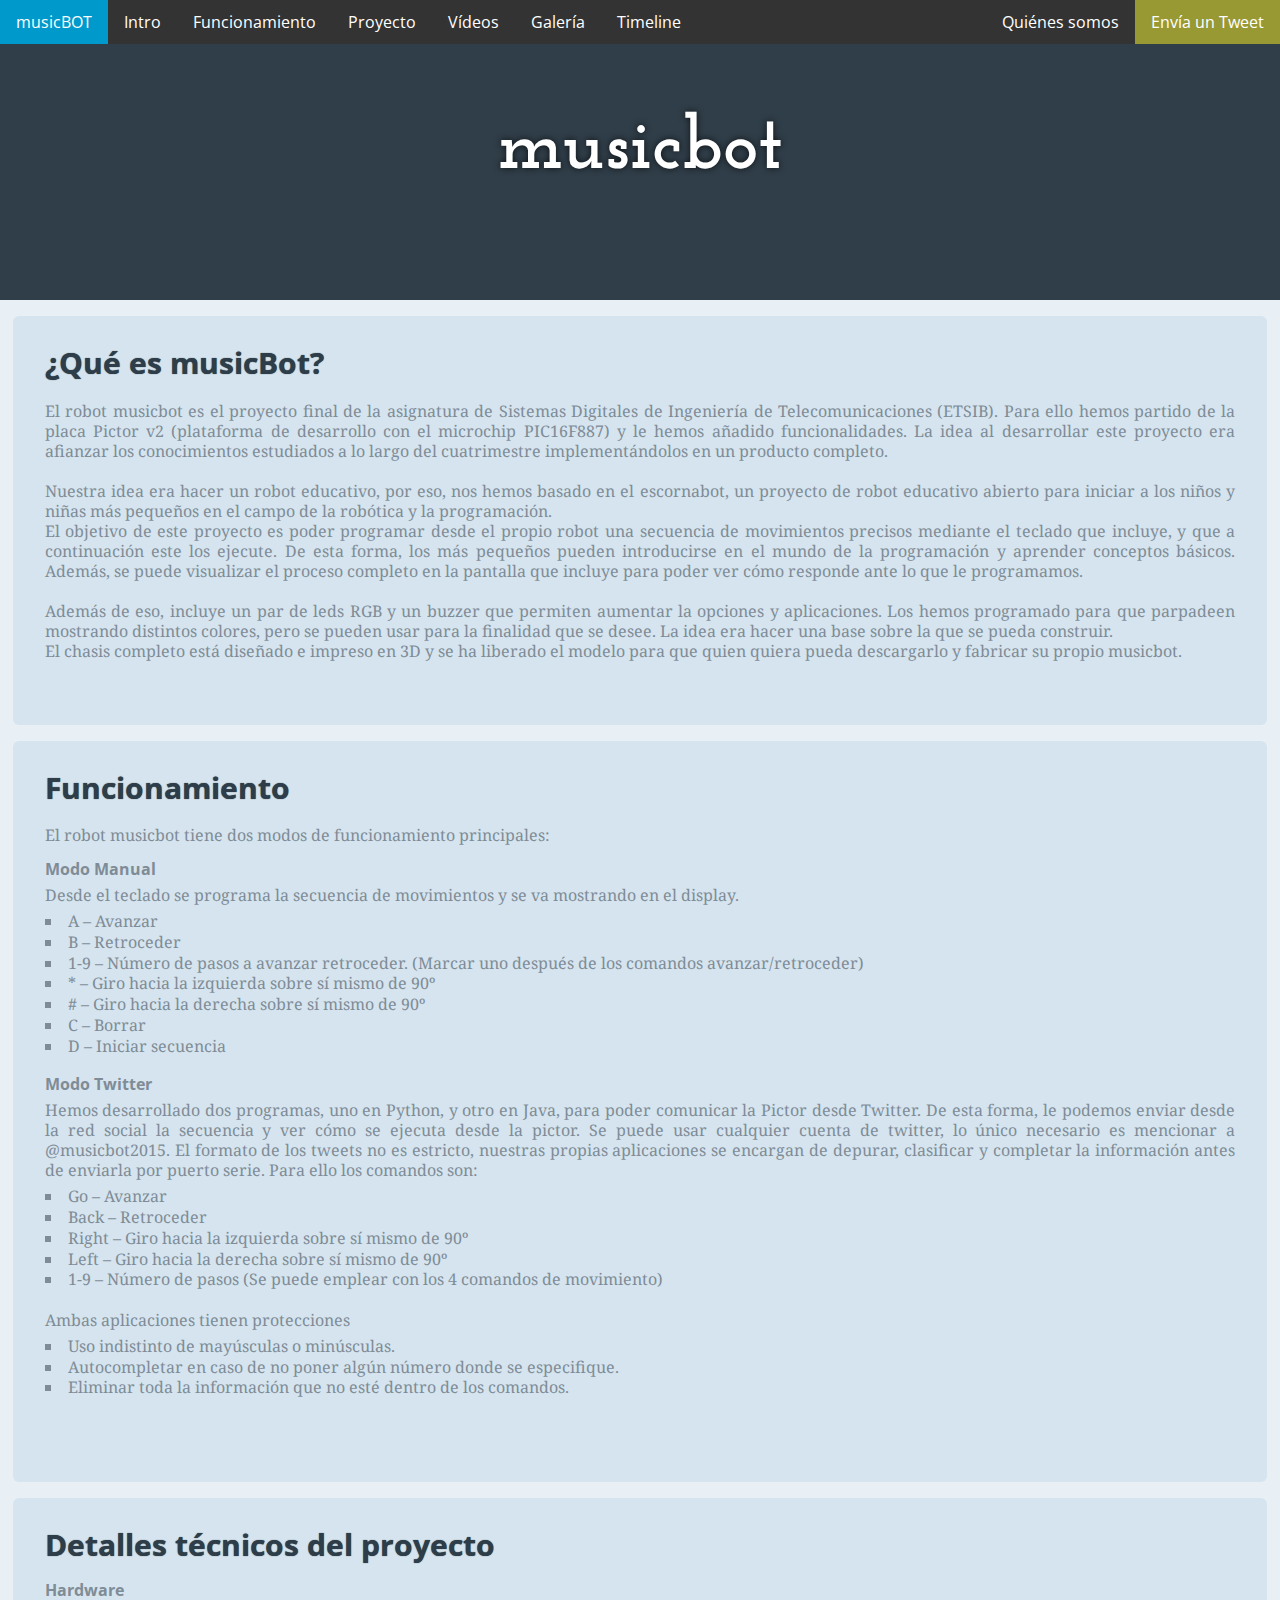
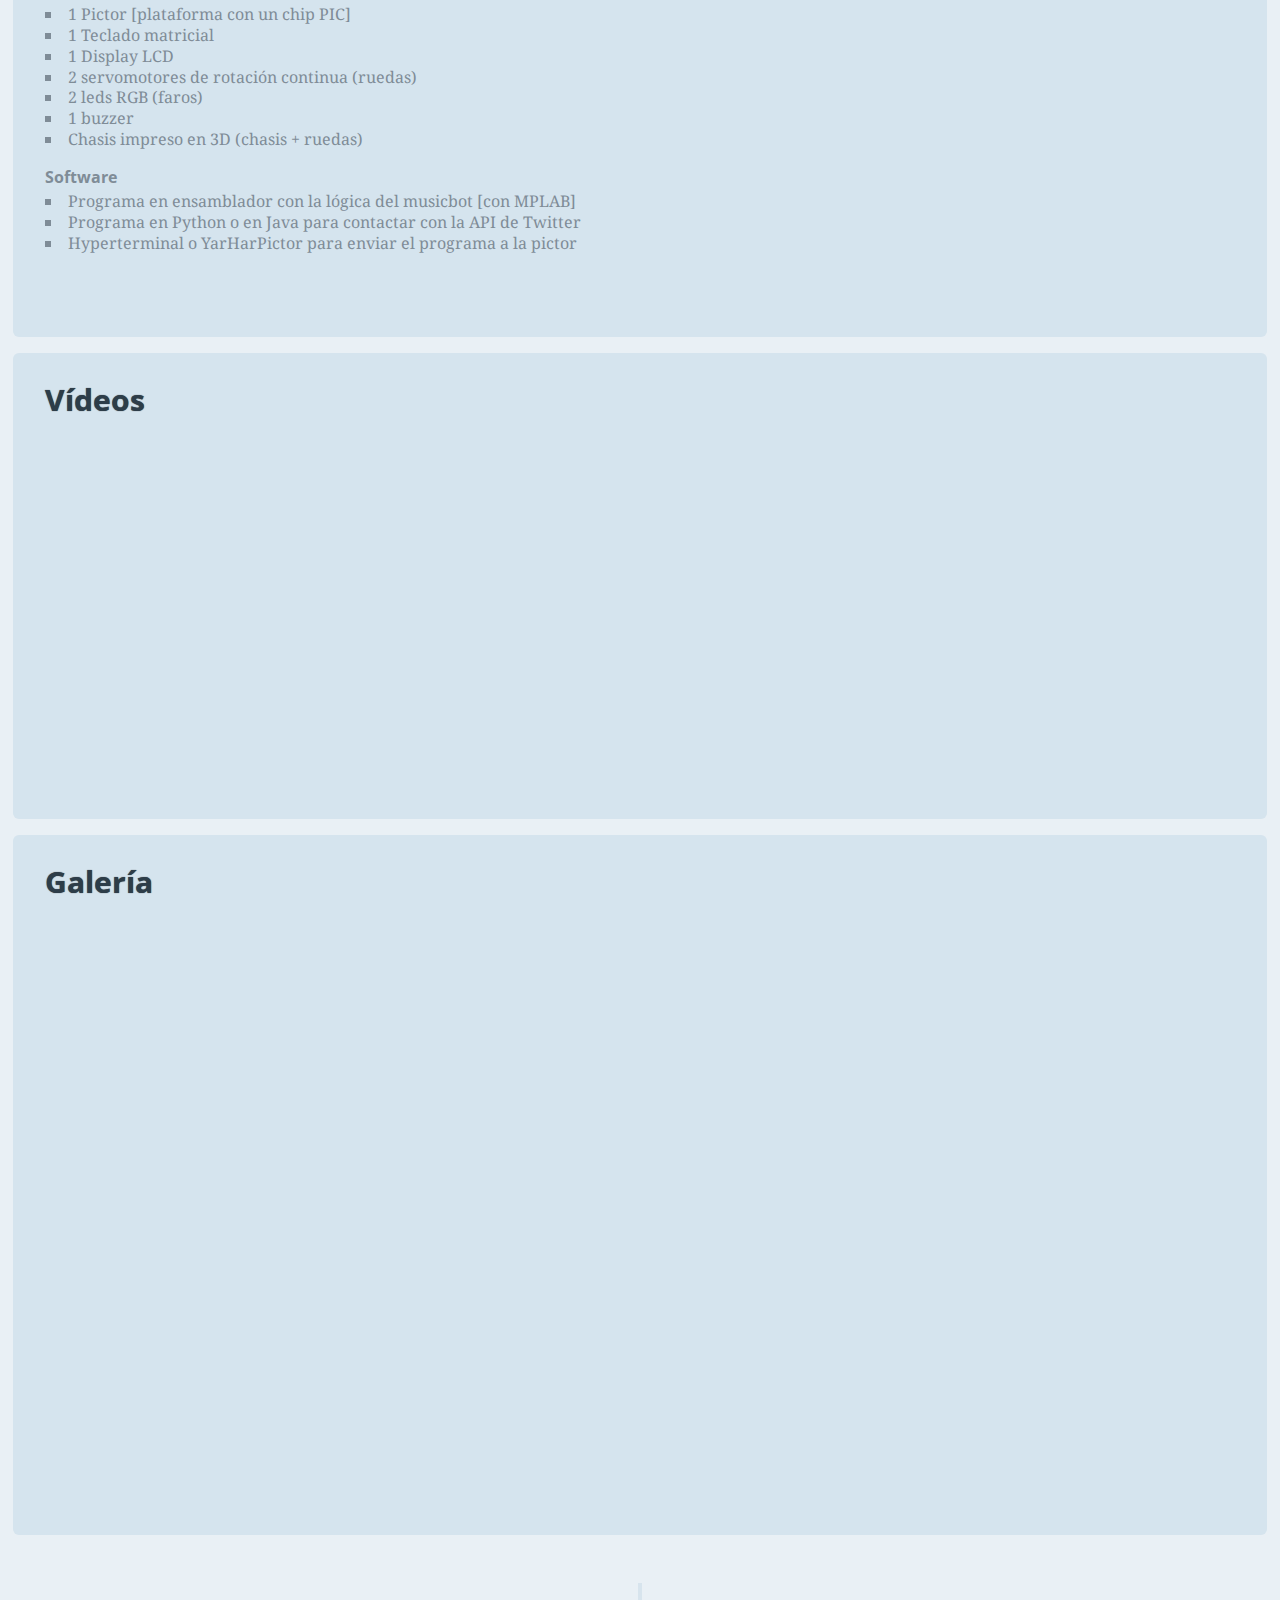
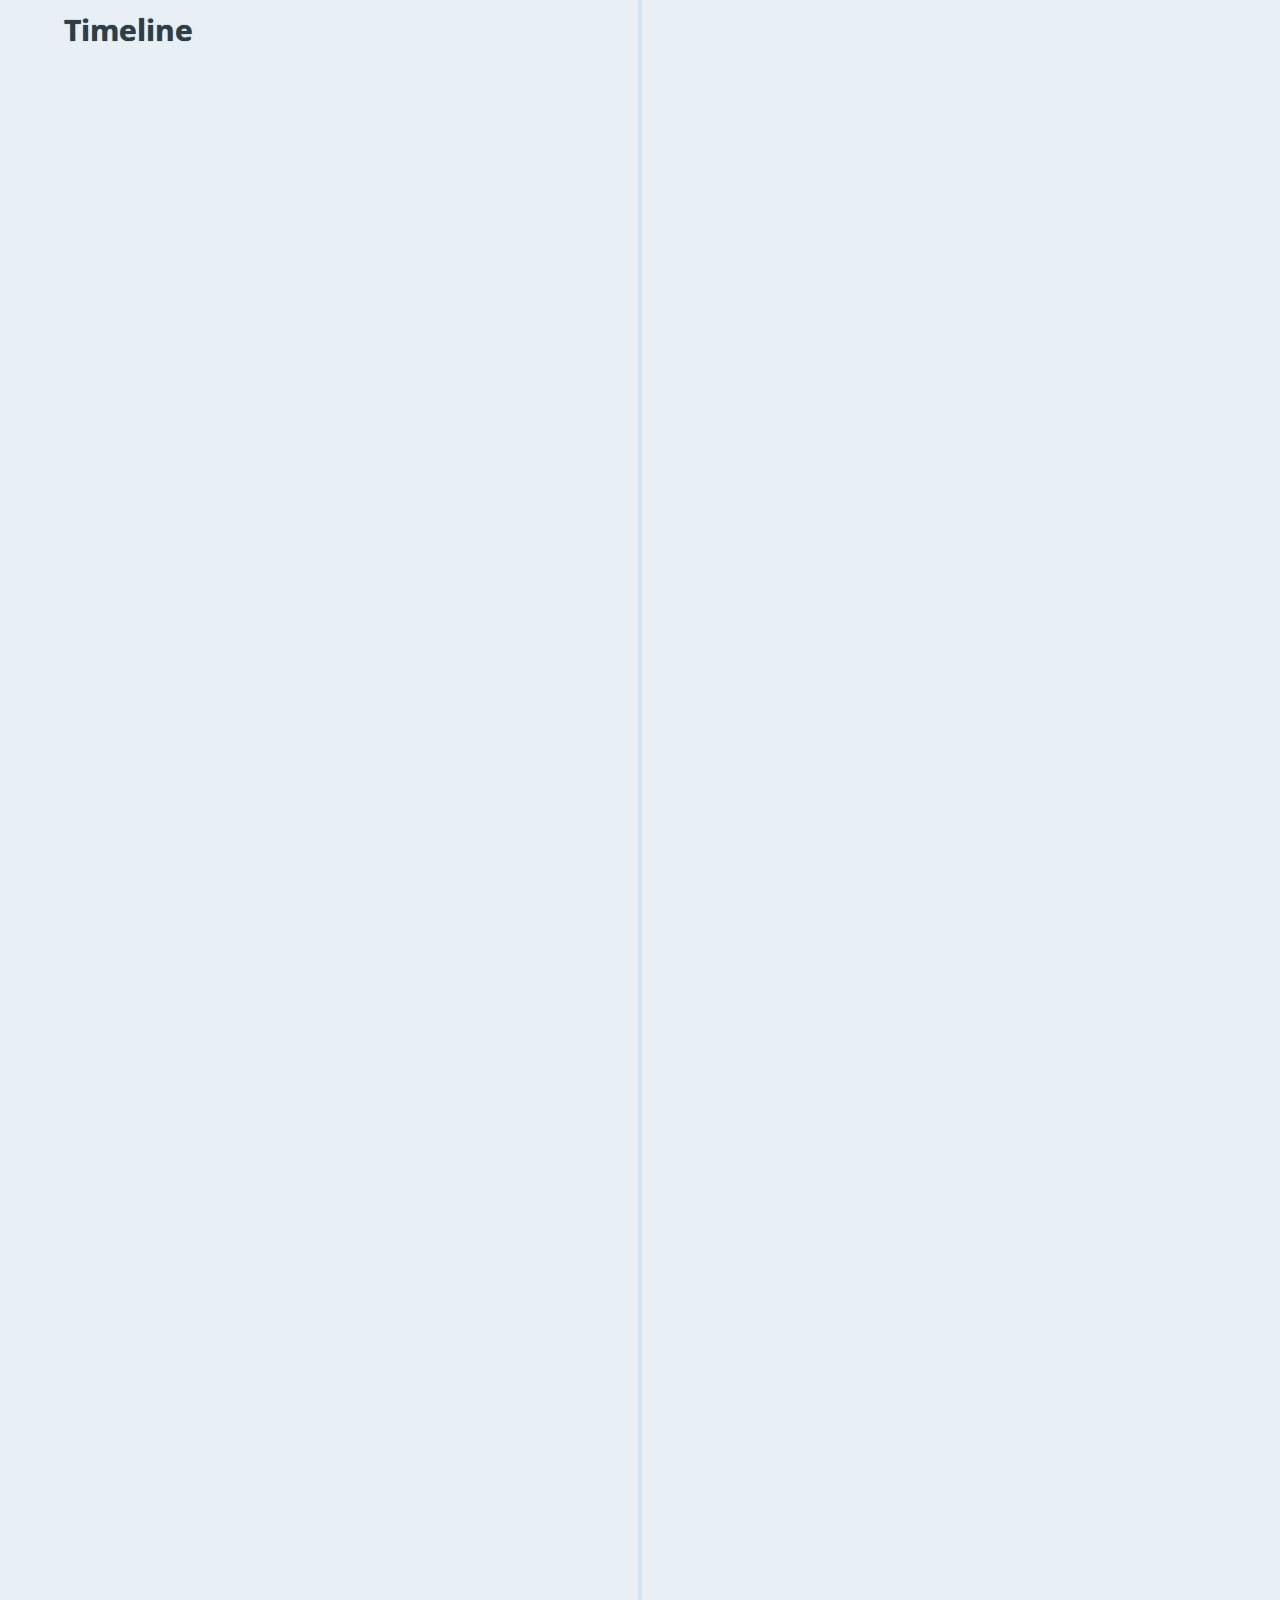
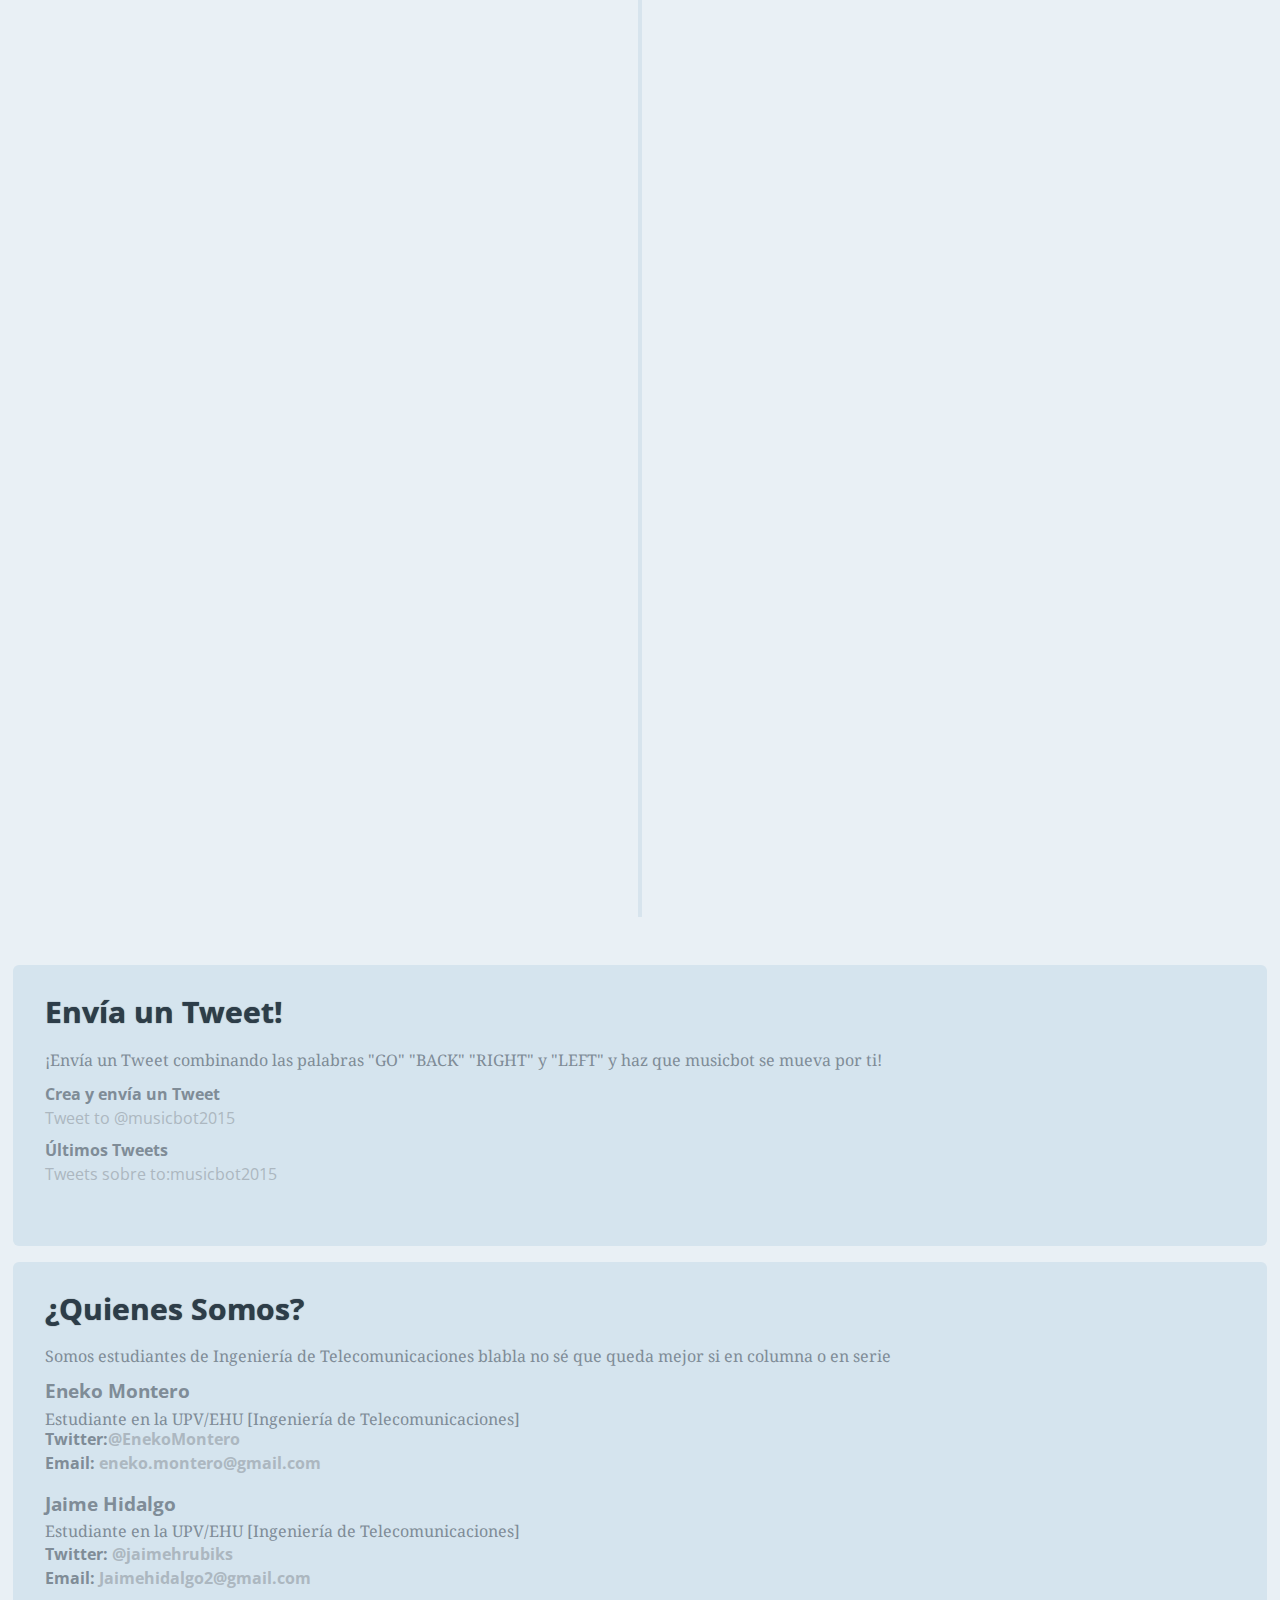
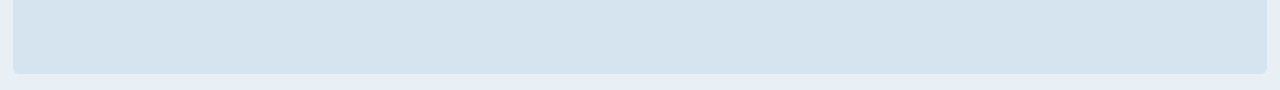
==== index.html @ 46a0499d "casi fin" ====
<!doctype html>
<html lang="en" class="no-js">
<head>
	<meta charset="UTF-8">
	<meta name="viewport" content="width=device-width, initial-scale=1">

	<link href='http://fonts.googleapis.com/css?family=Droid+Serif|Open+Sans:400,700' rel='stylesheet' type='text/css'>

	<link rel="stylesheet" href="css/reset.css"> <!-- CSS reset -->
	<link rel="stylesheet" href="css/style.css"> <!-- Resource style -->
    <link href='https://fonts.googleapis.com/css?family=Josefin+Slab' rel='stylesheet' type='text/css'>
	<script src="js/modernizr.js"></script> <!-- Modernizr -->
  	<script src="http://s.imgur.com/min/embed.js" charset="utf-8"></script>

	<script src="http://ajax.googleapis.com/ajax/libs/jquery/1.4/jquery.min.js" type="text/javascript"></script> 
<script type="text/javascript">

$(document).ready(function() {
	$('a[href*=#]').bind('click', function(e) {
		var target = $(this).attr("href");	
		var position = $('a[name*='+target.replace('#','')+']').offset().top;
		if(position!=0){
			//prevent the "normal" behaviour which would be a "hard" jump
			e.preventDefault();
			// perform animated scrolling by getting top-position of target-element and set it as scroll target
			$('html, body').animate({ scrollTop: position -60 }, 500, function() {
				location.hash = (target);  //attach the hash (#jumptarget) to the pageurl
			});
			return false;
		}
	});
});

</script>

	<title >musicbot</title>
</head>

<body>
	
    
    <a name="Inicio"></a> 

    
	<header>
		<h1 class="titulo1">musicbot</h1>
        


	</header>
    
<div class="topbarx" >
<ul  style="z-index: 10;">
  <li><a class="active" href="#Inicio">musicBOT</a></li>
  <li><a href="#Intro">Intro</a></li>
  <li><a class="offsetx" href="#Funcionamiento">Funcionamiento</a></li>
  <li><a href="#Proyecto">Proyecto</a></li>
  <li><a href="#Videos">Vídeos</a></li>
  <li><a href="#Galeria">Galería</a></li>
  <li><a href="#Timeline">Timeline</a></li>
  

  <li style="float:right;" ><a id="active2" href="#Tweet">Envía un Tweet</a></li>
  <li style="float:right;" ><a href="#Quienes">Quiénes somos</a></li>
  
  
</ul>


</div>
    <a name="Intro"></a> 
    <section id="introduccion" class="cd-container-2">
    <div class="contenedor">
    <h2 class="titulos">¿Qué es musicBot?</h2>
    
    <p>
    El robot musicbot es el proyecto final de la asignatura de Sistemas Digitales de Ingeniería de Telecomunicaciones (ETSIB).
    Para ello hemos partido de la placa Pictor v2 (plataforma de desarrollo con el microchip PIC16F887) y le hemos añadido funcionalidades. La idea al desarrollar este proyecto era afianzar los conocimientos estudiados a lo largo del cuatrimestre implementándolos en un producto completo. 
    	<br><br>
    Nuestra idea era hacer un robot educativo, por eso, nos hemos basado en el escornabot, un proyecto de robot educativo abierto para iniciar a los niños y niñas más pequeños en el campo de la robótica y la programación.  

    </p>
    <p>
    El objetivo de este proyecto es poder programar desde el propio robot una secuencia de movimientos precisos mediante el teclado que incluye, y que a continuación este los ejecute. De esta forma, los más pequeños pueden introducirse en el mundo de la programación y aprender conceptos básicos. Además, se puede visualizar el proceso completo en la pantalla que incluye para poder ver cómo responde ante lo que le programamos.
    </p>
    <p><br>
    Además de eso, incluye un par de leds RGB y un buzzer que permiten aumentar la opciones y aplicaciones. Los hemos programado para que parpadeen mostrando distintos colores, pero se pueden usar para la finalidad que se desee. La idea era hacer una base sobre la que se pueda construir.
    </p>
    <p>
    El chasis completo está diseñado e impreso en 3D y se ha liberado el modelo para que quien quiera pueda descargarlo y fabricar su propio musicbot.
    </p>
    </div>
    </section>
    
    
    
        <a class="offsetx" name="Funcionamiento"></a> 

    
    <section id="introduccion" class="cd-container-2">
    <div class="contenedor">
    <h2 class="titulos">Funcionamiento</h2>
    
    <p>
    El robot musicbot tiene dos modos de funcionamiento principales:  
    </p><br>
    
    <h2>
	 Modo Manual
     </h2>

<p>
Desde el teclado se programa la secuencia de movimientos y se va mostrando en el display.
</p>
<ul>
	<li>A – Avanzar </li>
	<li>B – Retroceder </li>
	<li>1-9 – Número de pasos a avanzar retroceder. (Marcar uno después de los comandos avanzar/retroceder) </li>
	<li>* – Giro hacia la izquierda sobre sí mismo de 90º </li>
	<li># – Giro hacia la derecha sobre sí mismo de 90º </li>
	<li>C – Borrar </li>
	<li>D – Iniciar secuencia</li>
</ul> 


<h2>Modo Twitter</h2>
<p>
Hemos desarrollado dos programas, uno en Python, y otro en Java, para poder comunicar la Pictor desde Twitter. De esta forma, le podemos enviar desde la red social la secuencia y ver cómo se ejecuta desde la pictor. Se puede usar cualquier cuenta de twitter, lo único necesario es mencionar a @musicbot2015. El formato de los tweets no es estricto, nuestras propias aplicaciones se encargan de depurar, clasificar y completar la información antes de enviarla por puerto serie. Para ello los comandos son: 
</p>
<ul>
	<li>Go – Avanzar </li>
	<li>Back – Retroceder </li>
	<li>Right – Giro hacia la izquierda sobre sí mismo de 90º </li>
	<li>Left – Giro hacia la derecha sobre sí mismo de 90º </li>
	<li>1-9 – Número de pasos (Se puede emplear con los 4 comandos de movimiento)</li>
</ul>
<p>
Ambas aplicaciones tienen protecciones 
</p>
<ul>
	<li>Uso indistinto de mayúsculas o minúsculas. </li>
	<li>Autocompletar en caso de no poner algún número donde se especifique. </li>
	<li>Eliminar toda la información que no esté dentro de los comandos.</li>
</ul>

    
    </div>
    </section>
    


    <a class="offsetx" name="Proyecto"></a> 


    <section id="introduccion" class="cd-container-2">
    <div class="contenedor">
    <h2 class="titulos">Detalles técnicos del proyecto</h2>
    
    <h2>Hardware </h2>
<ul>
	<li>1 Pictor [plataforma con un chip PIC]</li>
	<li>1 Teclado matricial</li>
	<li>1 Display LCD </li>
	<li>2 servomotores de rotación continua (ruedas) </li>
	<li>2 leds RGB (faros) </li>
	<li>1 buzzer </li>
	<li>Chasis impreso en 3D (chasis + ruedas)</li>
</ul>
<h2>Software</h2>
<ul>
<li>Programa en ensamblador con la lógica del musicbot [con MPLAB]</li>
<li>Programa en Python o en Java para contactar con la API de Twitter</li>
<li>Hyperterminal o YarHarPictor para enviar el programa a la pictor</li>
</ul>
    
    </div>
    </section>
    
    
    <a class="offsetx" name="Videos"></a> 



    <section id="introduccion" class="cd-container-2">
    <div class="contenedor">
    <h2 class="titulos">Vídeos</h2>
    
    <p class="vids">
    <center>
	<iframe width="560" height="315" style="margin-right:25px; margin-right:25px" src="https://www.youtube.com/embed/qFeUJQfq3xs" frameborder="0" allowfullscreen></iframe>
    <iframe width="560" height="315" style="margin-right:25px; margin-right:25px" src="https://www.youtube.com/embed/0mZOD8lCvXs" frameborder="0" allowfullscreen></iframe>
    </center>
    </p>
    
    </div>
    </section>



    <a class="offsetx" name="Galeria"></a> 


    <section id="introduccion" class="cd-container-2">
    <div class="contenedor">
    <h2 class="titulos">Galería</h2>

    <iframe class="imgur-album" width="100%" height="550" frameborder="0" src="http://imgur.com/a/Jyg55/embed"></iframe>
<!--
	<blockquote class="imgur-embed-pub" lang="en" data-id="a/YOSOV"><a href="//imgur.com/a/YOSOV">newSR</a></blockquote>
    -->
    <!-- <blockquote class="imgur-embed-pub" lang="en" data-id="a/Jyg55"><a href="http://imgur.com/a/Jyg55">View post on imgur.com</a></blockquote><script async src="http://s.imgur.com/min/embed.js" charset="utf-8"></script>-->
    </div>
    </section>


    <a class="offsetx" name="Timeline"></a> 

    
	<section id="cd-timeline" class="cd-container">
    
        <!-- Titulo de sección -->
    <h1 class="titulos">Timeline</h1>
    
		<div class="cd-timeline-block">
			<div class="cd-timeline-img cd-picture">
				<img src="img/cd-icon-picture.svg" alt="Picture">
			</div> <!-- cd-timeline-img -->

			<div class="cd-timeline-content">
				<h2>Inicio del Proyecto</h2>
				<p>Idea inicial de hacer un robot educativo. Pensamos un nombre que realmente no lo identifica.</p>
                <!--<a target="new" href="https://pbs.twimg.com/media/CVJsRbRW4AAg_bJ.png:large"><img src="https://pbs.twimg.com/media/CVJsRbRW4AAg_bJ.png:large" /></a>
				<a href="#0" class="cd-read-more">Read more</a>-->
				<span class="cd-date">Jan 14</span>
			</div> <!-- cd-timeline-content -->
		</div> <!-- cd-timeline-block -->

		<div class="cd-timeline-block">
			<div class="cd-timeline-img cd-movie">
				<img src="img/cd-icon-movie.svg" alt="Movie">
			</div> <!-- cd-timeline-img -->

			<div class="cd-timeline-content">
				<h2>El primer prototipo</h2>
				<p>Primer prototipo del chásis con mucha cinta de carrocero </p>
                <img src="http://i.imgur.com/15jvqWQ.jpg" />
				<a href="#0" class="cd-read-more">Read more</a>
				<span class="cd-date">Jan 18</span>
			</div> <!-- cd-timeline-content -->
		</div> <!-- cd-timeline-block -->

		<div class="cd-timeline-block">
			<div class="cd-timeline-img cd-picture">
				<img src="img/cd-icon-picture.svg" alt="Picture">
			</div> <!-- cd-timeline-img -->

			<div class="cd-timeline-content">
				<h2>El segundo prototipo</h2>
				<p>Segundo prototipo usando un router como chasis</p>
                <img src="http://i.imgur.com/Abzqm1b.jpg" />
                
				<span class="cd-date">Jan 24</span>
			</div> <!-- cd-timeline-content -->
		</div> <!-- cd-timeline-block -->

		<div class="cd-timeline-block">
			<div class="cd-timeline-img cd-location">
				<img src="img/cd-icon-location.svg" alt="Location">
			</div> <!-- cd-timeline-img -->

			<div class="cd-timeline-content">
				<h2>Impresión en 3D</h2>
				<p>Diseñamos un chasis en 3D y lo imprimimos en 3D
</p>
<img src="https://i.imgur.com/nNMCq4h.jpg" />
				<a href="http://www.thingiverse.com/thing:1188478" class="cd-read-more">Ver el diseño en Thingiverse</a>
				<span class="cd-date">Feb 14</span>
			</div> <!-- cd-timeline-content -->
		</div> <!-- cd-timeline-block -->

		<div class="cd-timeline-block">
			<div class="cd-timeline-img cd-location">
				<img src="img/cd-icon-location.svg" alt="Location">
			</div> <!-- cd-timeline-img -->

			<div class="cd-timeline-content">
				<h2>Momento de hacerlo público</h2>
				<p>Lo damos a conocer en twitter</p>
                <blockquote class="twitter-tweet" lang="es"><p lang="es" dir="ltr">Preparando con <a href="https://twitter.com/jaimehrubiks">@jaimehrubiks</a> <a href="https://twitter.com/hashtag/musicbot?src=hash">#musicbot</a>,un primo feo de <a href="https://twitter.com/escornabot">@escornabot</a> <a href="https://t.co/n6TL3eFAgB">pic.twitter.com/n6TL3eFAgB</a></p>&mdash; Eneko Montero (@EnekoMontero) <a href="https://twitter.com/EnekoMontero/status/668868855960334336">noviembre 23, 2015</a></blockquote>
<script async src="//platform.twitter.com/widgets.js" charset="utf-8"></script>
				<span class="cd-date">Feb 18</span>
			</div> <!-- cd-timeline-content -->
		</div> <!-- cd-timeline-block -->

		<div class="cd-timeline-block">
			<div class="cd-timeline-img cd-movie">
				<img src="img/cd-icon-movie.svg" alt="Movie">
			</div> <!-- cd-timeline-img -->

			<div class="cd-timeline-content">
				<h2>Hay interés por el proyecto</h2>
				<p>A escornabot (robot en el que nos hemos basado) le gusta y nos pide más información </p>
                <blockquote class="twitter-tweet" lang="es"><p lang="es" dir="ltr"><a href="https://twitter.com/EnekoMontero">@EnekoMontero</a> <a href="https://twitter.com/jaimehrubiks">@jaimehrubiks</a> Ei! mola! no nos lo vas a presentar por la lista de correo? Queremos saber más de el! :D&#10;<a href="https://t.co/DwSuQMugb0">https://t.co/DwSuQMugb0</a></p>&mdash; escornabot (@escornabot) <a href="https://twitter.com/escornabot/status/671449963235319808">noviembre 30, 2015</a></blockquote>
<script async src="//platform.twitter.com/widgets.js" charset="utf-8"></script>
				<span class="cd-date">Feb 26</span>
			</div> <!-- cd-timeline-content -->
		</div> <!-- cd-timeline-block -->
        
        
        
        
        
        <div class="cd-timeline-block">
			<div class="cd-timeline-img cd-picture">
				<img src="img/cd-icon-picture.svg" alt="Picture">
			</div> <!-- cd-timeline-img -->

			<div class="cd-timeline-content">
				<h2>Y una de luces!</h2>
				<p>Decidimos poner unos leds RGB como faros para dar juego y un buzzer</p>
                <img src="http://i.imgur.com/L41tt3A.jpg" />
				<span class="cd-date">Jan 14</span>
			</div> <!-- cd-timeline-content -->
		</div> <!-- cd-timeline-block -->
        
        
        
        
                <div class="cd-timeline-block">
			<div class="cd-timeline-img cd-picture">
				<img src="img/cd-icon-picture.svg" alt="Picture">
			</div> <!-- cd-timeline-img -->

			<div class="cd-timeline-content">
				<h2>El control por teclado no era suficiente</h2>
				<p>Una vez hecho el modo manual decidimos intentar manejar el robot vía twitter</p>
				<span class="cd-date">Jan 14</span>
			</div> <!-- cd-timeline-content -->
		</div> <!-- cd-timeline-block -->
        
        
        
        
                        <div class="cd-timeline-block">
			<div class="cd-timeline-img cd-picture">
				<img src="img/cd-icon-picture.svg" alt="Picture">
			</div> <!-- cd-timeline-img -->

			<div class="cd-timeline-content">
				<h2>Y un día llegó el primer Tweet</h2>
				<p>Primer tweet oficial probando la funcionalidad</p>
                <blockquote class="twitter-tweet" lang="es"><p lang="es" dir="ltr">hola <a href="https://twitter.com/musicbot2015">@musicbot2015</a> 1a prueba oficial. Go 3 right impostor back 2 right right left y ya está! cc <a href="https://twitter.com/jaimehrubiks">@jaimehrubiks</a></p>&mdash; Eneko Montero (@EnekoMontero) <a href="https://twitter.com/EnekoMontero/status/672064215096651776">diciembre 2, 2015</a></blockquote>
<script async src="//platform.twitter.com/widgets.js" charset="utf-8"></script>
				<span class="cd-date">Jan 14</span>
			</div> <!-- cd-timeline-content -->
		</div> <!-- cd-timeline-block -->
        
        
        
        
        
        
        
        
                                <div class="cd-timeline-block">
			<div class="cd-timeline-img cd-picture">
				<img src="img/cd-icon-picture.svg" alt="Picture">
			</div> <!-- cd-timeline-img -->

			<div class="cd-timeline-content">
				<h2>Fin. ¿Y ahora qué?</h2>
				<p>Lo presentamos en el grupo escornabot de forma más "oficial" </p>
                
				<span class="cd-date">Jan 14</span>
			</div> <!-- cd-timeline-content -->
		</div> <!-- cd-timeline-block -->
        
        
        
        
        
	</section> <!-- cd-timeline -->
    
    
        <a class="offsetx" name="Tweet"></a> 


    <section id="introduccion" class="cd-container-2">
    <div class="contenedor">
    <h2 class="titulos">Envía un Tweet!</h2>
        <p>
    ¡Envía un Tweet combinando las palabras "GO" "BACK" "RIGHT" y "LEFT" y haz que musicbot se mueva por ti!
        </p><br>
    <h2> Crea y envía un Tweet </h2>
    <a href="https://twitter.com/intent/tweet?screen_name=musicbot2015&text=Hola%20musicbot!%20go%202%20right%20left%20go%203%20back%201%20right%20go" class="twitter-mention-button" data-size="large" data-dnt="true">Tweet to @musicbot2015</a>
<script>!function(d,s,id){var js,fjs=d.getElementsByTagName(s)[0],p=/^http:/.test(d.location)?'http':'https';if(!d.getElementById(id)){js=d.createElement(s);js.id=id;js.src=p+'://platform.twitter.com/widgets.js';fjs.parentNode.insertBefore(js,fjs);}}(document, 'script', 'twitter-wjs');</script>
<br><br>
<h2> Últimos Tweets </h2>


   <a class="twitter-timeline" height="600" href="https://twitter.com/search?q=musicbot2015" data-widget-id="674622114155134976">Tweets sobre to:musicbot2015</a>
<script>!function(d,s,id){var js,fjs=d.getElementsByTagName(s)[0],p=/^http:/.test(d.location)?'http':'https';if(!d.getElementById(id)){js=d.createElement(s);js.id=id;js.src=p+"://platform.twitter.com/widgets.js";fjs.parentNode.insertBefore(js,fjs);}}(document,"script","twitter-wjs");</script>
   
    </div>
    </section>
    
    
    
    
            <a class="offsetx" name="Quienes"></a> 


    <section id="introduccion" class="cd-container-2">
    <div class="contenedor">
    <h2 class="titulos">¿Quienes Somos?</h2>
        <p>
    Somos estudiantes de Ingeniería de Telecomunicaciones blabla no sé que queda mejor si en columna o en serie
        </p><br>
    
    <p>
    <h2 style="font-size:19px">Eneko Montero</h2>
    Estudiante en la UPV/EHU [Ingeniería de Telecomunicaciones]
    <h2 style=" font-size:16px; padding-top:0.3em; ">Twitter:<a href="http://twitter.com/jaimehrubiks">@EnekoMontero</a></h2>       
    <h2 style=" font-size:16px; ">Email: <a href="http://twitter.com/jaimehrubiks">eneko.montero@gmail.com </a></h2>
    
    <h2 style=" padding-top:0.8em;font-size:19px">Jaime Hidalgo</h2>
    Estudiante en la UPV/EHU [Ingeniería de Telecomunicaciones]
    <h2 style=" font-size:16px; padding-top:0.45em; ">Twitter: <a href="http://twitter.com/jaimehrubiks">@jaimehrubiks</a></h2>  
    <h2 style=" font-size:16px; ">Email: <a href="http://twitter.com/jaimehrubiks">Jaimehidalgo2@gmail.com</a></h2>       
     
                
    </p>        
            
            
    <div style=" padding-top:1em; width:auto;">
    <center>
    <div style="float:left;width:50%;text-align:left">
    <p>
     
     </p>
    </div>

	<div style="float:right;width:50%;text-align:left">
    <p>
     
     </p>
    </div>

    </center>
    </div>
    
    
   
    </div>
    </section>
    
    
    
    
    
<script src="http://ajax.googleapis.com/ajax/libs/jquery/1.11.0/jquery.min.js"></script>
<script src="js/main.js"></script> <!-- Resource jQuery -->
</body>
</html>
---- css/style.css ----
.contenedor ul {
	margin-top:0.5em;
list-style-type: square;
list-style-image: url("");
list-style-position: inside;
margin-bottom:1.4em;
}

.contenedor li {padding: 0px;
margin: 0px;
margin-bottom:0.3em;}

/*:target:before {
  content:"";
  display:block;
  height:40px; /* fixed header height*/
  margin:-40px 0 0; /* negative fixed header height */
}
*/
.topbarx{
}

.topbarx ul {
    list-style-type: none;
    margin: 0;
    padding: 0;
    overflow: hidden;
    background-color: #333;
    position: fixed;
    top: 0;
    width: 100%;
	

	
	
}

.topbarx li {
    float: left;
}

.topbarx a  {
    display: block;
    color: white;
    text-align: center;
    padding: 14px 16px;
    text-decoration: none;
}

.topbarx li a:hover:not(.active) {
    background-color: #111;
}

.active {
    background-color:#09C;
	
}

#active2 {
    background-color:#993
	
}

.titulo1{
	text-shadow: 0px 0px 7px rgba(0, 0, 0, 0.75);
	color: #FFFFFF;
	font-size:75px;
	font-family: 'Josefin Slab', serif;
}

.vids{
	  position: relative;
	  margin-left:0px;
	  
	  }

.vid1{
	position: relative;
	 margin-left: 2em;
}

.vid2{
	position: relative;
	padding-right: 2em;
}
.contenedor{
  position: relative;
  padding: 1em 0;
  margin-top: 0em;
  margin-bottom: 2em;
  margin-left: 2em;
  margin-right: 2em;
  
    

}

#introduccion {
  position: relative;
  padding: 1em 0;
  margin-top: 1em;
  margin-bottom: 1em;
  background-color:#d5e4ee;
  
     -moz-border-radius: 6px; 
 border-radius: 6px; 
}

.titulos {
	text-shadow: 0px 0px 1px rgba(0, 0, 0, 0.75);
	color: #2d3d49;
	font-size: 30px;
	margin-bottom: 0.75em;
}


.cd-container-2 {
  /* this class is used to give a max-width to the element it is applied to, and center it horizontally when it reaches that max-width */
  width: 98%;
  /*max-width: 1170px;*/
  margin: 0 auto;
}
.cd-container-2::after {
  /* clearfix */
  content: '';
  display: table;
  clear: both;
}


#bloque {
  position: relative;
  padding: 1em 0;
  margin-top: 1em;
  margin-bottom: 2em;
  background-color:#d5e4ee;

}

.cd-container-3 {
  /* this class is used to give a max-width to the element it is applied to, and center it horizontally when it reaches that max-width */
  width: 98%;
  /*max-width: 1170px;*/
  margin: 0 auto;
}
.cd-container-3::after {
  /* clearfix */
  content: '';
  display: table;
  clear: both;
}

/* -------------------------------- 

Primary style

-------------------------------- */
p{
	line-height:20px;
	text-align:justify;	
}

pre{
}

html * {
  -webkit-font-smoothing: antialiased;
  -moz-osx-font-smoothing: grayscale;
}

*, *:after, *:before {
  -webkit-box-sizing: border-box;
  -moz-box-sizing: border-box;
  box-sizing: border-box;
}

body {
  font-size: 100%;
  font-family: "Droid Serif", serif;
  color: #7f8c97;
  background-color: #e9f0f5;
}

a {
  color: #acb7c0;
  text-decoration: none;
  font-family: "Open Sans", sans-serif;
}

img {
  max-width: 100%;
}

h1, h2 {
  font-family: "Open Sans", sans-serif;
  font-weight: bold;
}

h2 {
  font-family: "Open Sans", sans-serif;
  font-weight: bold;
  margin-bottom: 0.5em;
}


/* -------------------------------- 

Modules - reusable parts of our design

-------------------------------- */
.cd-container {
  /* this class is used to give a max-width to the element it is applied to, and center it horizontally when it reaches that max-width */
  width: 90%;
  max-width: 1170px;
  margin: 0 auto;
}
.cd-container::after {
  /* clearfix */
  content: '';
  display: table;
  clear: both;
}

/* -------------------------------- 

Main components 

-------------------------------- */
header {
  height: 200px;
  line-height: 200px;
  text-align: center;
  background: #303e49;
}
header h1 {
  color: white;
  font-size: 18px;
  font-size: 1.125rem;
}
@media only screen and (min-width: 1170px) {
  header {
    height: 300px;
    line-height: 300px;
  }
  header h1 {
    font-size: 24px;
    font-size: 1.5rem;
  }
}

#cd-timeline {
  position: relative;
  padding: 2em 0;
  margin-top: 2em;
  margin-bottom: 2em;
}
#cd-timeline::before {
  /* this is the vertical line */
  content: '';
  position: absolute;
  top: 0;
  left: 18px;
  height: 100%;
  width: 4px;
  background: #d7e4ed;
}
@media only screen and (min-width: 1170px) {
  #cd-timeline {
    margin-top: 3em;
    margin-bottom: 3em;
  }
  #cd-timeline::before {
    left: 50%;
    margin-left: -2px;
  }
}

.cd-timeline-block {
  position: relative;
  margin: 2em 0;
}
.cd-timeline-block:after {
  content: "";
  display: table;
  clear: both;
}
.cd-timeline-block:first-child {
  margin-top: 0;
}
.cd-timeline-block:last-child {
  margin-bottom: 0;
}
@media only screen and (min-width: 1170px) {
  .cd-timeline-block {
    margin: 4em 0;
  }
  .cd-timeline-block:first-child {
    margin-top: 0;
  }
  .cd-timeline-block:last-child {
    margin-bottom: 0;
  }
}

.cd-timeline-img {
  position: absolute;
  top: 0;
  left: 0;
  width: 40px;
  height: 40px;
  border-radius: 50%;
  box-shadow: 0 0 0 4px white, inset 0 2px 0 rgba(0, 0, 0, 0.08), 0 3px 0 4px rgba(0, 0, 0, 0.05);
}
.cd-timeline-img img {
  display: block;
  width: 24px;
  height: 24px;
  position: relative;
  left: 50%;
  top: 50%;
  margin-left: -12px;
  margin-top: -12px;
}
.cd-timeline-img.cd-picture {
  background: #75ce66;
}
.cd-timeline-img.cd-movie {
  background: #c03b44;
}
.cd-timeline-img.cd-location {
  background: #f0ca45;
}
@media only screen and (min-width: 1170px) {
  .cd-timeline-img {
    width: 60px;
    height: 60px;
    left: 50%;
    margin-left: -30px;
    /* Force Hardware Acceleration in WebKit */
    -webkit-transform: translateZ(0);
    -webkit-backface-visibility: hidden;
  }
  .cssanimations .cd-timeline-img.is-hidden {
    visibility: hidden;
  }
  .cssanimations .cd-timeline-img.bounce-in {
    visibility: visible;
    -webkit-animation: cd-bounce-1 0.6s;
    -moz-animation: cd-bounce-1 0.6s;
    animation: cd-bounce-1 0.6s;
  }
}

@-webkit-keyframes cd-bounce-1 {
  0% {
    opacity: 0;
    -webkit-transform: scale(0.5);
  }

  60% {
    opacity: 1;
    -webkit-transform: scale(1.2);
  }

  100% {
    -webkit-transform: scale(1);
  }
}
@-moz-keyframes cd-bounce-1 {
  0% {
    opacity: 0;
    -moz-transform: scale(0.5);
  }

  60% {
    opacity: 1;
    -moz-transform: scale(1.2);
  }

  100% {
    -moz-transform: scale(1);
  }
}
@keyframes cd-bounce-1 {
  0% {
    opacity: 0;
    -webkit-transform: scale(0.5);
    -moz-transform: scale(0.5);
    -ms-transform: scale(0.5);
    -o-transform: scale(0.5);
    transform: scale(0.5);
  }

  60% {
    opacity: 1;
    -webkit-transform: scale(1.2);
    -moz-transform: scale(1.2);
    -ms-transform: scale(1.2);
    -o-transform: scale(1.2);
    transform: scale(1.2);
  }

  100% {
    -webkit-transform: scale(1);
    -moz-transform: scale(1);
    -ms-transform: scale(1);
    -o-transform: scale(1);
    transform: scale(1);
  }
}
.cd-timeline-content {
  position: relative;
  margin-left: 60px;
  background: white;
  border-radius: 0.25em;
  padding: 1em;
  box-shadow: 0 3px 0 #d7e4ed;
}
.cd-timeline-content:after {
  content: "";
  display: table;
  clear: both;
}
.cd-timeline-content h2 {
  color: #303e49;
}
.cd-timeline-content p, .cd-timeline-content .cd-read-more, .cd-timeline-content .cd-date {
  font-size: 13px;
  font-size: 0.8125rem;
}
.cd-timeline-content .cd-read-more, .cd-timeline-content .cd-date {
  display: inline-block;
}
.cd-timeline-content p {
  margin: 1em 0;
  line-height: 1.6;
}
.cd-timeline-content .cd-read-more {
  float: right;
  padding: .8em 1em;
  background: #acb7c0;
  color: white;
  border-radius: 0.25em;
}
.no-touch .cd-timeline-content .cd-read-more:hover {
  background-color: #bac4cb;
}
.cd-timeline-content .cd-date {
  float: left;
  padding: .8em 0;
  opacity: .7;
}
.cd-timeline-content::before {
  content: '';
  position: absolute;
  top: 16px;
  right: 100%;
  height: 0;
  width: 0;
  border: 7px solid transparent;
  border-right: 7px solid white;
}
@media only screen and (min-width: 768px) {
  .cd-timeline-content h2 {
    font-size: 20px;
    font-size: 1.25rem;
  }
  .cd-timeline-content p {
    font-size: 16px;
    font-size: 1rem;
  }
  .cd-timeline-content .cd-read-more, .cd-timeline-content .cd-date {
    font-size: 14px;
    font-size: 0.875rem;
  }
}
@media only screen and (min-width: 1170px) {
  .cd-timeline-content {
    margin-left: 0;
    padding: 1.6em;
    width: 45%;
  }
  .cd-timeline-content::before {
    top: 24px;
    left: 100%;
    border-color: transparent;
    border-left-color: white;
  }
  .cd-timeline-content .cd-read-more {
    float: left;
  }
  .cd-timeline-content .cd-date {
    position: absolute;
    width: 100%;
    left: 122%;
    top: 6px;
    font-size: 16px;
    font-size: 1rem;
  }
  .cd-timeline-block:nth-child(even) .cd-timeline-content {
    float: right;
  }
  .cd-timeline-block:nth-child(even) .cd-timeline-content::before {
    top: 24px;
    left: auto;
    right: 100%;
    border-color: transparent;
    border-right-color: white;
  }
  .cd-timeline-block:nth-child(even) .cd-timeline-content .cd-read-more {
    float: right;
  }
  .cd-timeline-block:nth-child(even) .cd-timeline-content .cd-date {
    left: auto;
    right: 122%;
    text-align: right;
  }
  .cssanimations .cd-timeline-content.is-hidden {
    visibility: hidden;
  }
  .cssanimations .cd-timeline-content.bounce-in {
    visibility: visible;
    -webkit-animation: cd-bounce-2 0.6s;
    -moz-animation: cd-bounce-2 0.6s;
    animation: cd-bounce-2 0.6s;
  }
}

@media only screen and (min-width: 1170px) {
  /* inverse bounce effect on even content blocks */
  .cssanimations .cd-timeline-block:nth-child(even) .cd-timeline-content.bounce-in {
    -webkit-animation: cd-bounce-2-inverse 0.6s;
    -moz-animation: cd-bounce-2-inverse 0.6s;
    animation: cd-bounce-2-inverse 0.6s;
  }
}
@-webkit-keyframes cd-bounce-2 {
  0% {
    opacity: 0;
    -webkit-transform: translateX(-100px);
  }

  60% {
    opacity: 1;
    -webkit-transform: translateX(20px);
  }

  100% {
    -webkit-transform: translateX(0);
  }
}
@-moz-keyframes cd-bounce-2 {
  0% {
    opacity: 0;
    -moz-transform: translateX(-100px);
  }

  60% {
    opacity: 1;
    -moz-transform: translateX(20px);
  }

  100% {
    -moz-transform: translateX(0);
  }
}
@keyframes cd-bounce-2 {
  0% {
    opacity: 0;
    -webkit-transform: translateX(-100px);
    -moz-transform: translateX(-100px);
    -ms-transform: translateX(-100px);
    -o-transform: translateX(-100px);
    transform: translateX(-100px);
  }

  60% {
    opacity: 1;
    -webkit-transform: translateX(20px);
    -moz-transform: translateX(20px);
    -ms-transform: translateX(20px);
    -o-transform: translateX(20px);
    transform: translateX(20px);
  }

  100% {
    -webkit-transform: translateX(0);
    -moz-transform: translateX(0);
    -ms-transform: translateX(0);
    -o-transform: translateX(0);
    transform: translateX(0);
  }
}
@-webkit-keyframes cd-bounce-2-inverse {
  0% {
    opacity: 0;
    -webkit-transform: translateX(100px);
  }

  60% {
    opacity: 1;
    -webkit-transform: translateX(-20px);
  }

  100% {
    -webkit-transform: translateX(0);
  }
}
@-moz-keyframes cd-bounce-2-inverse {
  0% {
    opacity: 0;
    -moz-transform: translateX(100px);
  }

  60% {
    opacity: 1;
    -moz-transform: translateX(-20px);
  }

  100% {
    -moz-transform: translateX(0);
  }
}
@keyframes cd-bounce-2-inverse {
  0% {
    opacity: 0;
    -webkit-transform: translateX(100px);
    -moz-transform: translateX(100px);
    -ms-transform: translateX(100px);
    -o-transform: translateX(100px);
    transform: translateX(100px);
  }

  60% {
    opacity: 1;
    -webkit-transform: translateX(-20px);
    -moz-transform: translateX(-20px);
    -ms-transform: translateX(-20px);
    -o-transform: translateX(-20px);
    transform: translateX(-20px);
  }

  100% {
    -webkit-transform: translateX(0);
    -moz-transform: translateX(0);
    -ms-transform: translateX(0);
    -o-transform: translateX(0);
    transform: translateX(0);
  }
}
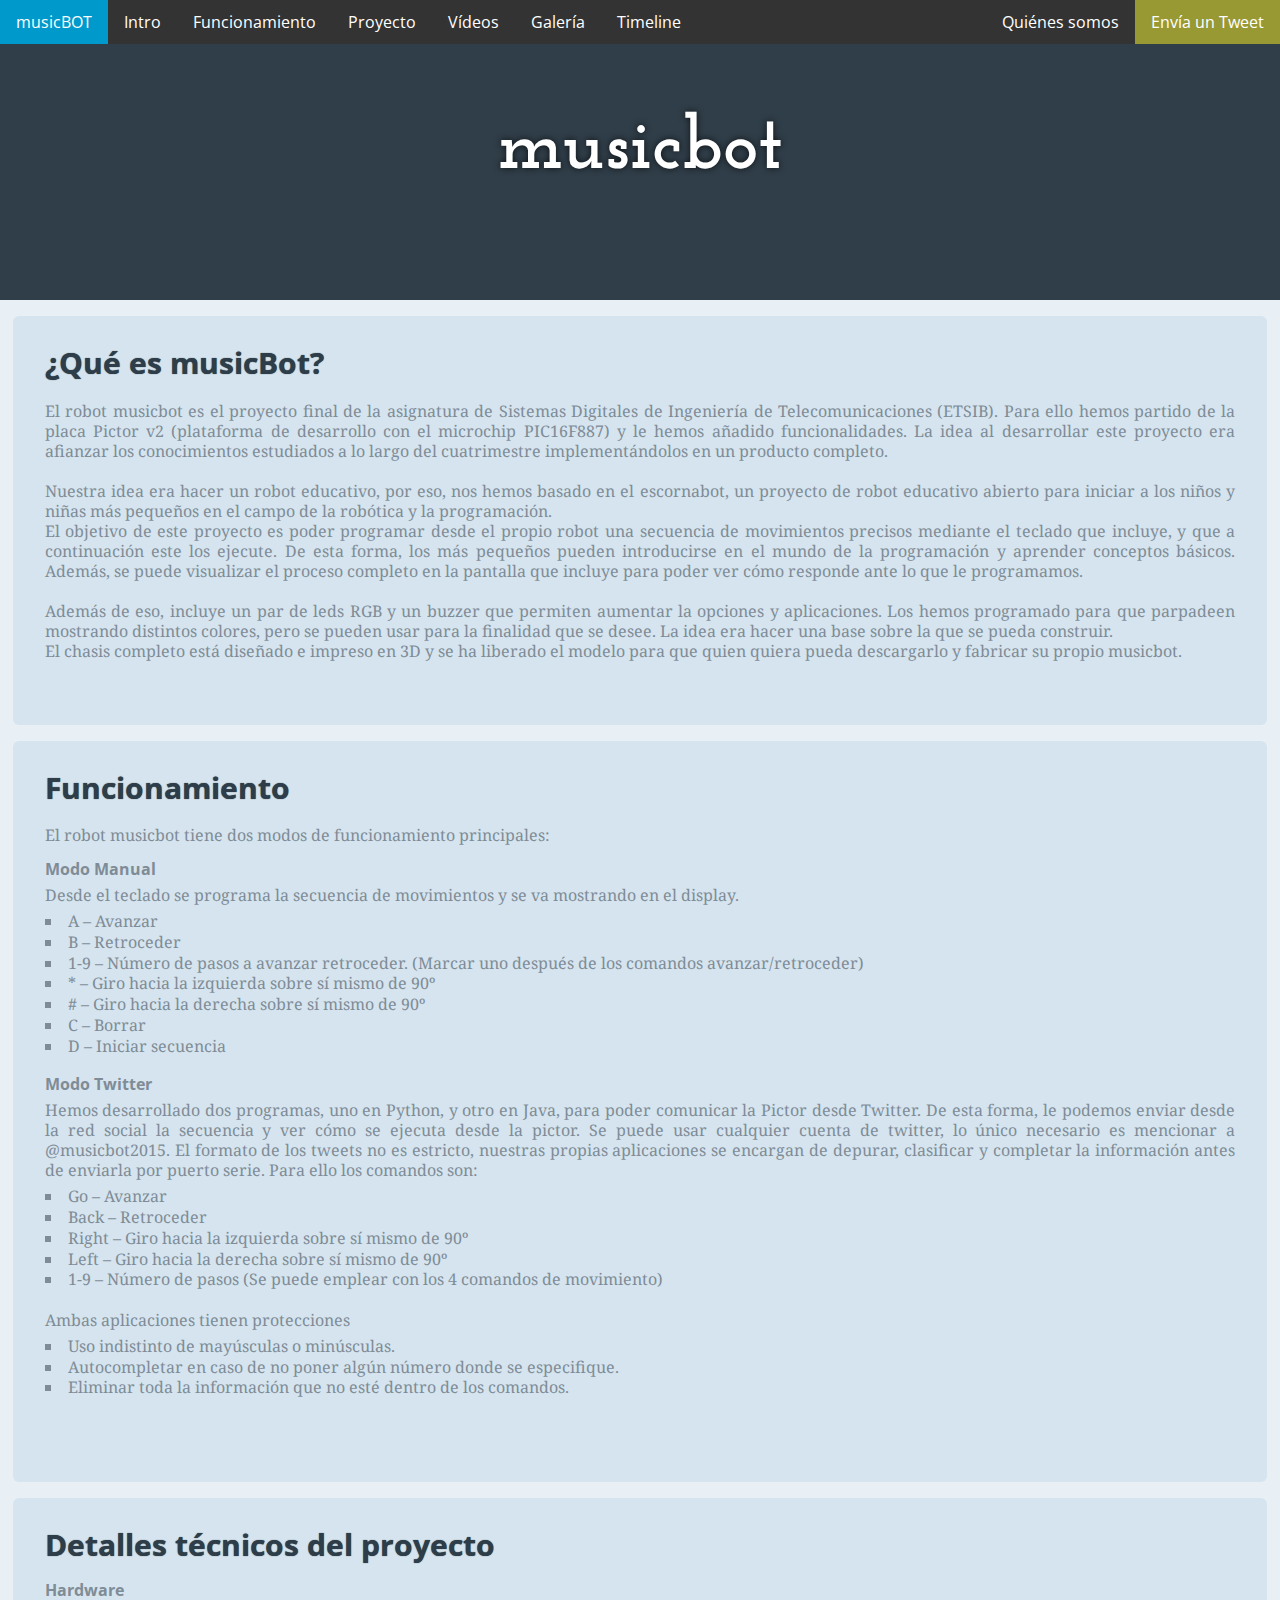
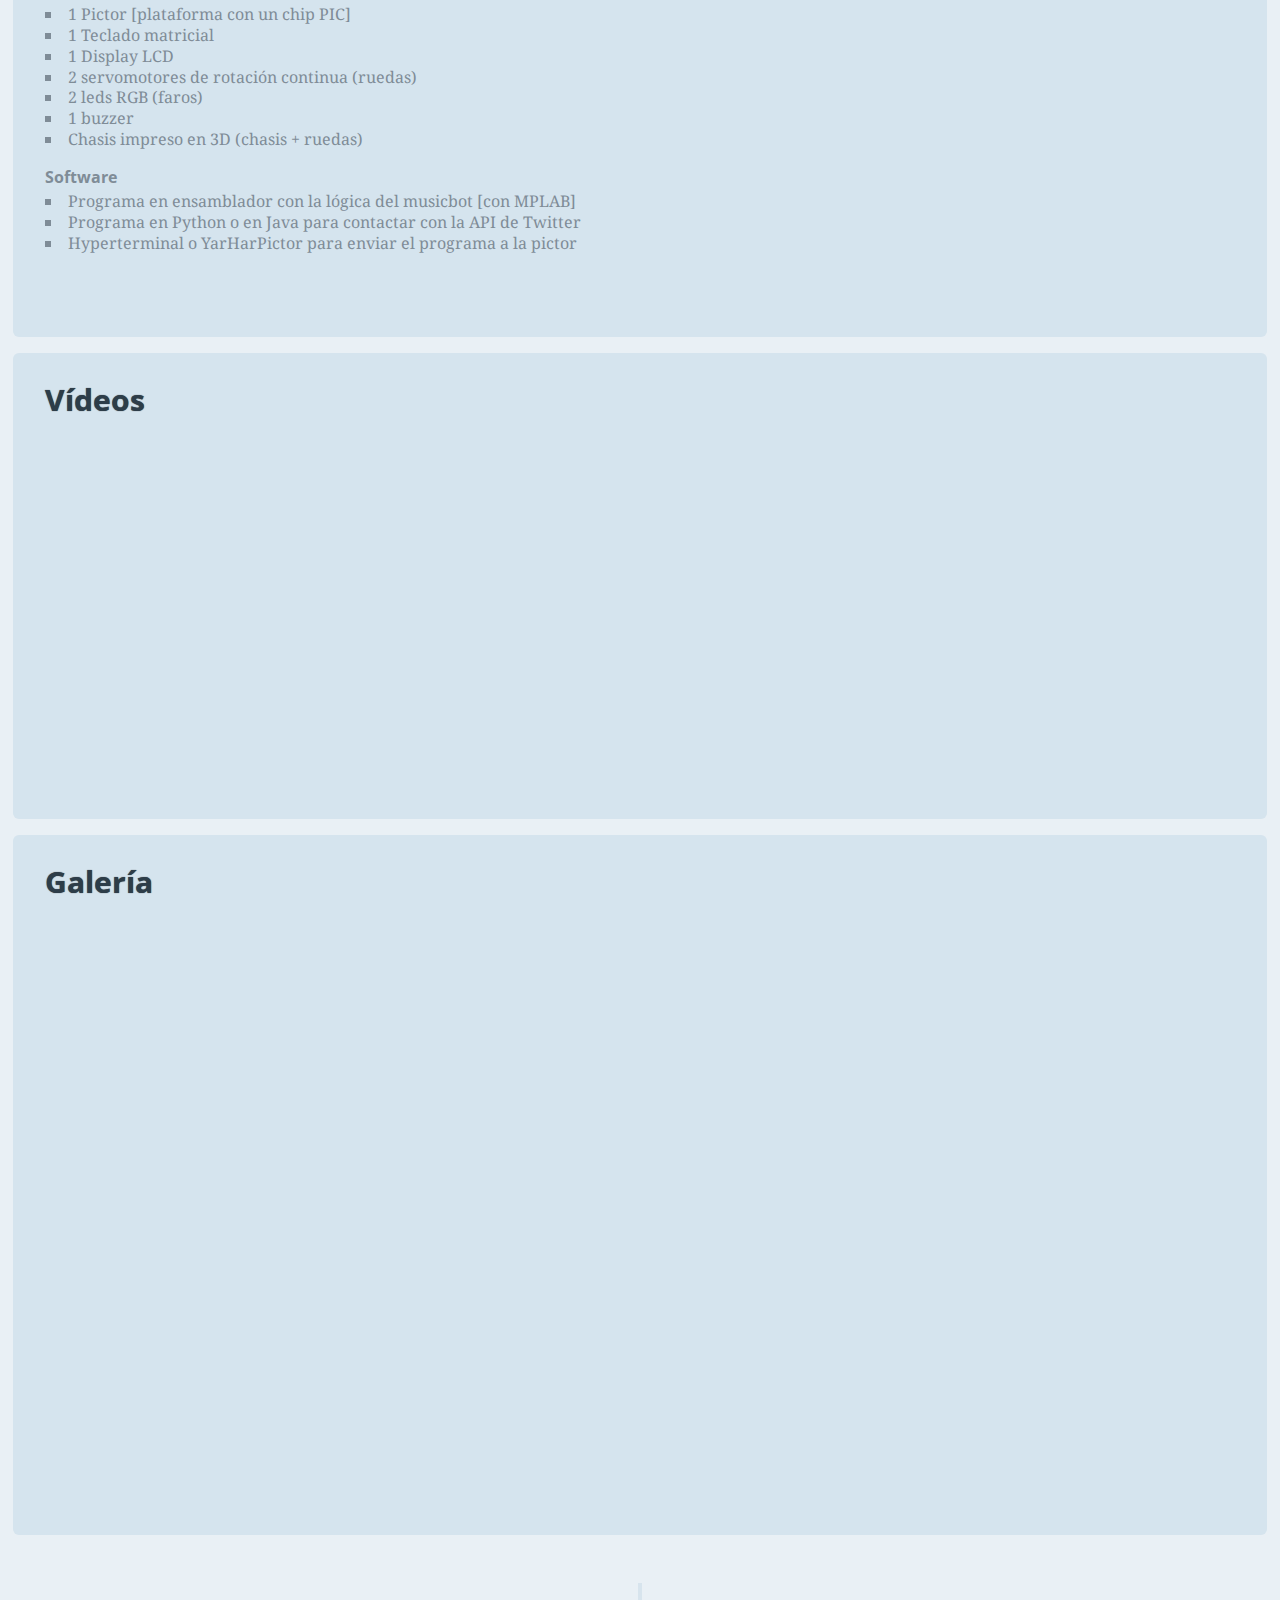
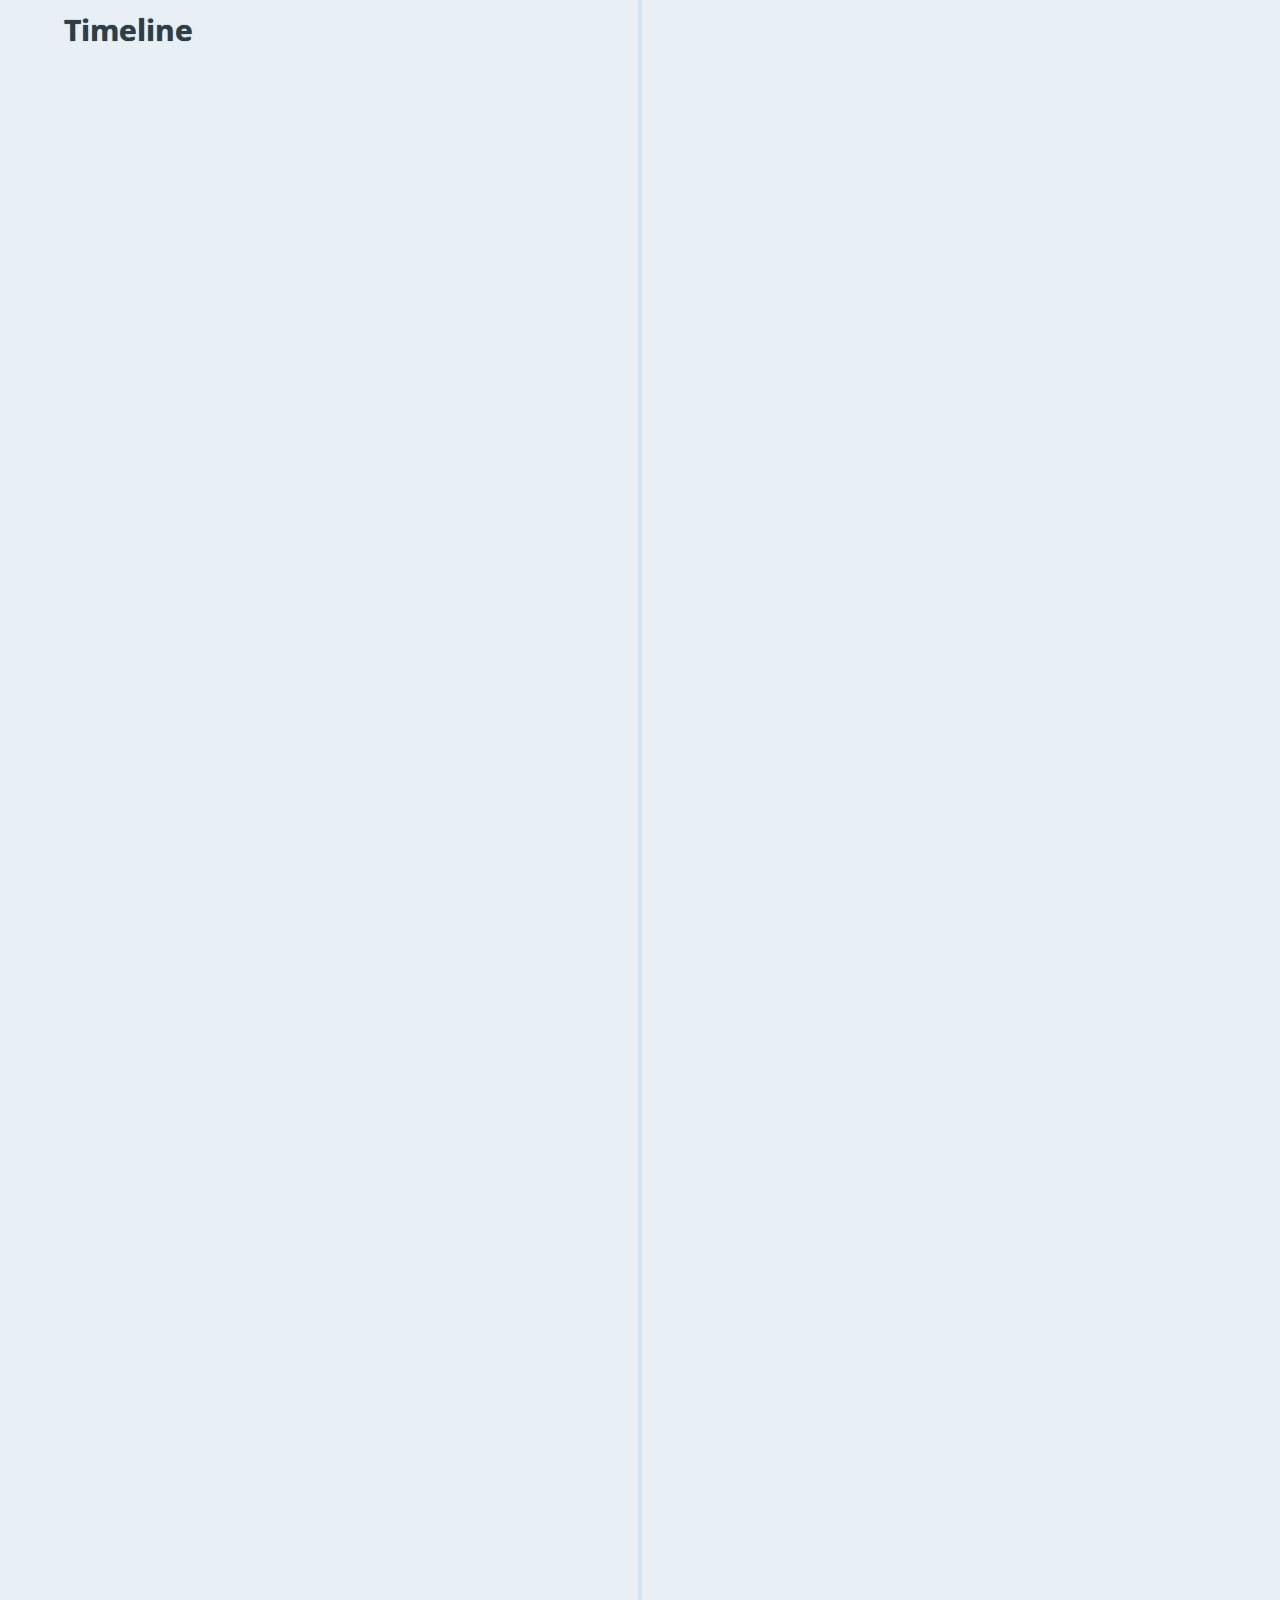
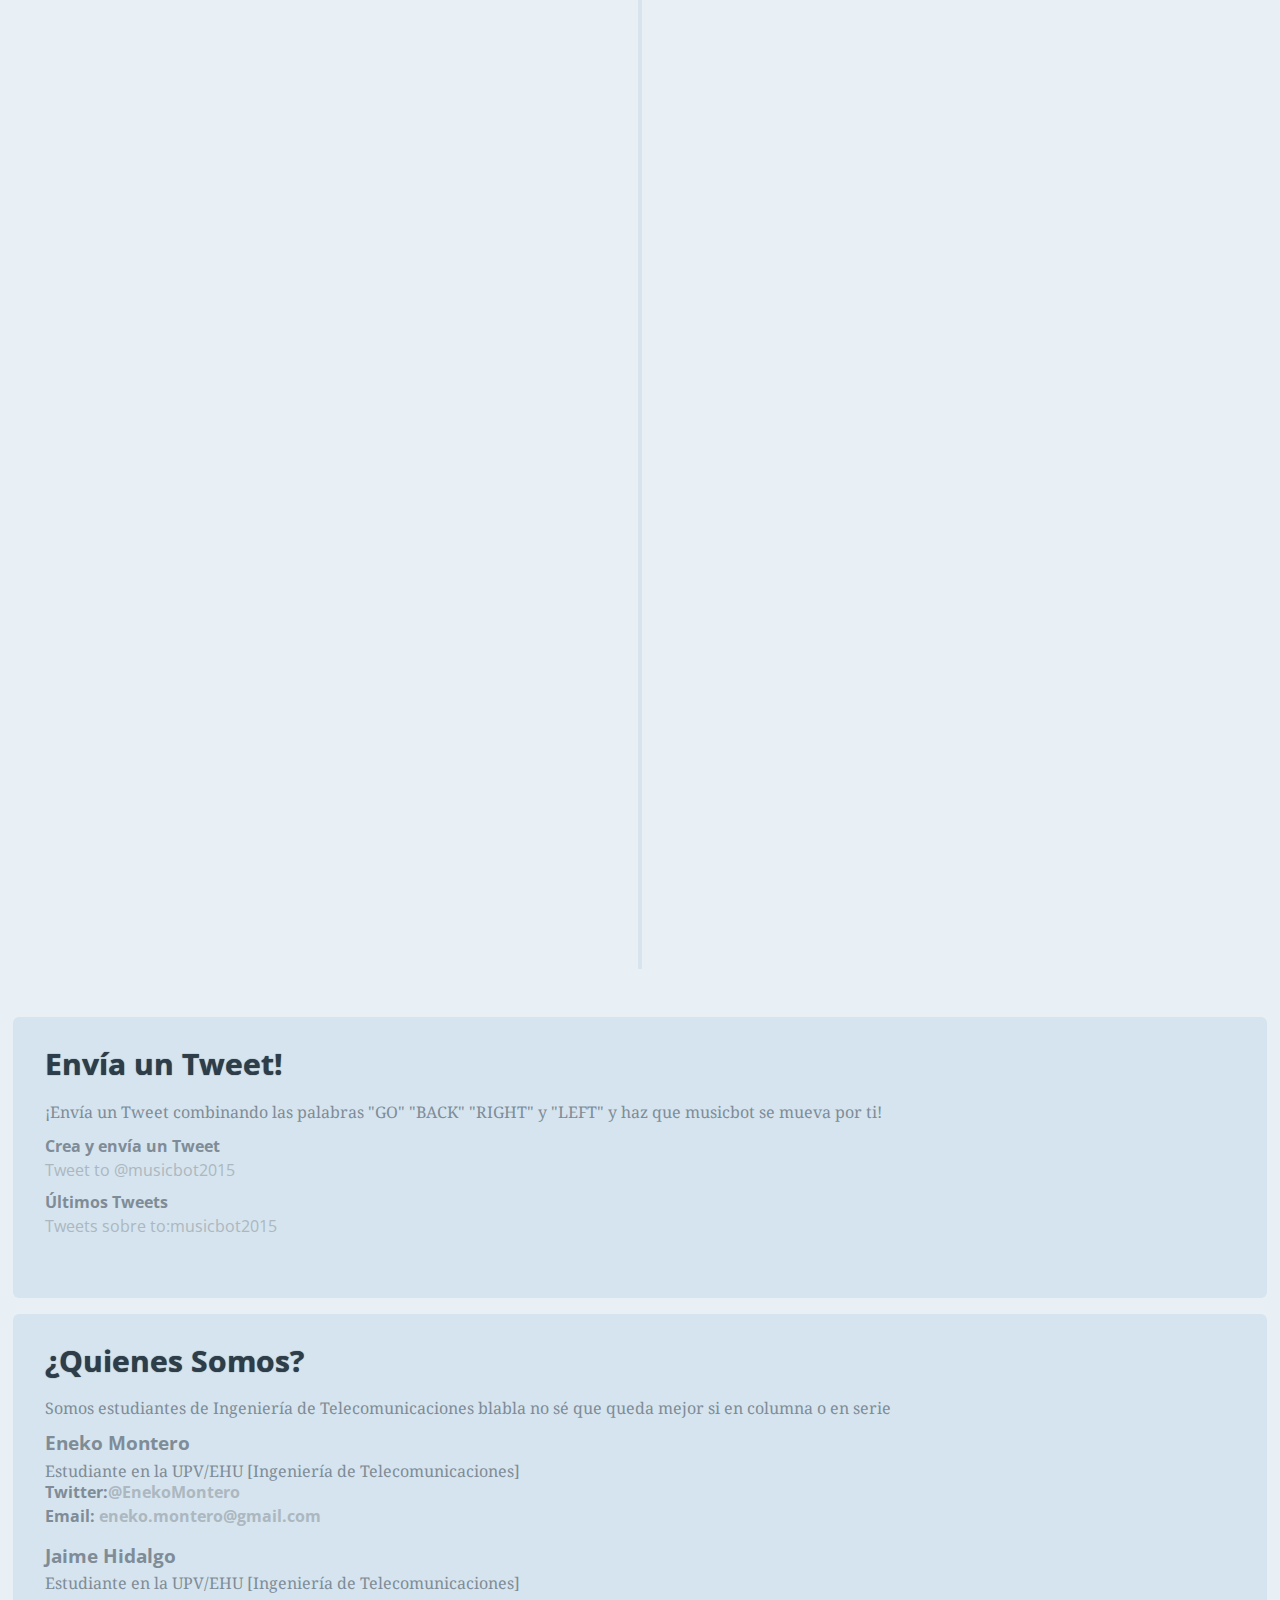
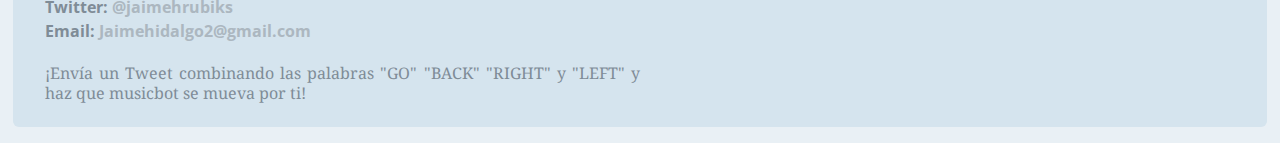
==== commit 19daae19: "d" ====
--- a/index.html
+++ b/index.html
@@ -223,7 +223,7 @@
     
 		<div class="cd-timeline-block">
 			<div class="cd-timeline-img cd-picture">
-				<img src="img/cd-icon-picture.svg" alt="Picture">
+				<img src="img/cd-icon-location.svg" alt="Location">
 			</div> <!-- cd-timeline-img -->
 
 			<div class="cd-timeline-content">
@@ -236,8 +236,8 @@
 		</div> <!-- cd-timeline-block -->
 
 		<div class="cd-timeline-block">
-			<div class="cd-timeline-img cd-movie">
-				<img src="img/cd-icon-movie.svg" alt="Movie">
+			<div class="cd-timeline-img cd-picture">
+				<img src="img/cd-icon-picture.svg" alt="Picture">
 			</div> <!-- cd-timeline-img -->
 
 			<div class="cd-timeline-content">
@@ -250,8 +250,8 @@
 		</div> <!-- cd-timeline-block -->
 
 		<div class="cd-timeline-block">
-			<div class="cd-timeline-img cd-picture">
-				<img src="img/cd-icon-picture.svg" alt="Picture">
+			<div class="cd-timeline-img cd-movie">
+				<img src="img/cd-icon-movie.svg" alt="Video">
 			</div> <!-- cd-timeline-img -->
 
 			<div class="cd-timeline-content">
@@ -264,15 +264,16 @@
 		</div> <!-- cd-timeline-block -->
 
 		<div class="cd-timeline-block">
-			<div class="cd-timeline-img cd-location">
-				<img src="img/cd-icon-location.svg" alt="Location">
+			<div class="cd-timeline-img cd-picture">
+				<img src="img/cd-icon-picture.svg" alt="Picture">
 			</div> <!-- cd-timeline-img -->
 
 			<div class="cd-timeline-content">
 				<h2>Impresión en 3D</h2>
 				<p>Diseñamos un chasis en 3D y lo imprimimos en 3D
 </p>
-<img src="https://i.imgur.com/nNMCq4h.jpg" />
+<!--<img src="https://i.imgur.com/nNMCq4h.jpg" />-->
+<img src="http://i.imgur.com/AdBGbXc.png" />
 				<a href="http://www.thingiverse.com/thing:1188478" class="cd-read-more">Ver el diseño en Thingiverse</a>
 				<span class="cd-date">Feb 14</span>
 			</div> <!-- cd-timeline-content -->
@@ -293,8 +294,8 @@
 		</div> <!-- cd-timeline-block -->
 
 		<div class="cd-timeline-block">
-			<div class="cd-timeline-img cd-movie">
-				<img src="img/cd-icon-movie.svg" alt="Movie">
+			<div class="cd-timeline-img cd-location">
+				<img src="img/cd-icon-location.svg" alt="Location">
 			</div> <!-- cd-timeline-img -->
 
 			<div class="cd-timeline-content">
@@ -333,7 +334,9 @@
 
 			<div class="cd-timeline-content">
 				<h2>El control por teclado no era suficiente</h2>
-				<p>Una vez hecho el modo manual decidimos intentar manejar el robot vía twitter</p>
+				<p>Una vez hecho el modo manual decidimos intentar manejar el robot vía twitter. </p>
+                <a href="https://twitter.com/musicbot2015" class="twitter-follow-button" data-show-count="false" data-lang="es" data-size="large" data-dnt="true">Seguir a @musicbot2015</a>
+<script>!function(d,s,id){var js,fjs=d.getElementsByTagName(s)[0],p=/^http:/.test(d.location)?'http':'https';if(!d.getElementById(id)){js=d.createElement(s);js.id=id;js.src=p+'://platform.twitter.com/widgets.js';fjs.parentNode.insertBefore(js,fjs);}}(document, 'script', 'twitter-wjs');</script>
 				<span class="cd-date">Jan 14</span>
 			</div> <!-- cd-timeline-content -->
 		</div> <!-- cd-timeline-block -->
@@ -342,8 +345,8 @@
         
         
                         <div class="cd-timeline-block">
-			<div class="cd-timeline-img cd-picture">
-				<img src="img/cd-icon-picture.svg" alt="Picture">
+			<div class="cd-timeline-img cd-location">
+				<img src="img/cd-icon-location.svg" alt="Location">
 			</div> <!-- cd-timeline-img -->
 
 			<div class="cd-timeline-content">
@@ -363,13 +366,16 @@
         
         
                                 <div class="cd-timeline-block">
-			<div class="cd-timeline-img cd-picture">
-				<img src="img/cd-icon-picture.svg" alt="Picture">
+			<div class="cd-timeline-img cd-location">
+				<img src="img/cd-icon-location.svg" alt="Location">
 			</div> <!-- cd-timeline-img -->
 
 			<div class="cd-timeline-content">
 				<h2>Fin. ¿Y ahora qué?</h2>
-				<p>Lo presentamos en el grupo escornabot de forma más "oficial" </p>
+				<p>Lo documentamos y lo presentamos en el grupo <strong>escornabot</strong> de forma más "oficial"
+                
+                 </p>
+                 <a href="#0" class="cd-read-more">Ver la presentación</a>
                 
 				<span class="cd-date">Jan 14</span>
 			</div> <!-- cd-timeline-content -->
@@ -420,13 +426,13 @@
     <p>
     <h2 style="font-size:19px">Eneko Montero</h2>
     Estudiante en la UPV/EHU [Ingeniería de Telecomunicaciones]
-    <h2 style=" font-size:16px; padding-top:0.3em; ">Twitter:<a href="http://twitter.com/jaimehrubiks">@EnekoMontero</a></h2>       
-    <h2 style=" font-size:16px; ">Email: <a href="http://twitter.com/jaimehrubiks">eneko.montero@gmail.com </a></h2>
+    <h2 style=" font-size:16px; padding-top:0.3em; ">Twitter:<a href="http://twitter.com/enekomontero">@EnekoMontero</a></h2>       
+    <h2 style=" font-size:16px; ">Email: <a href="mailto:eneko.montero+musicbot@gmail.com">eneko.montero@gmail.com </a></h2>
     
     <h2 style=" padding-top:0.8em;font-size:19px">Jaime Hidalgo</h2>
     Estudiante en la UPV/EHU [Ingeniería de Telecomunicaciones]
     <h2 style=" font-size:16px; padding-top:0.45em; ">Twitter: <a href="http://twitter.com/jaimehrubiks">@jaimehrubiks</a></h2>  
-    <h2 style=" font-size:16px; ">Email: <a href="http://twitter.com/jaimehrubiks">Jaimehidalgo2@gmail.com</a></h2>       
+    <h2 style=" font-size:16px; ">Email: <a href="mailto:jaimehidalgo2+musicbot@gmail.com">Jaimehidalgo2@gmail.com</a></h2>       
      
                 
     </p>        
@@ -436,16 +442,16 @@
     <center>
     <div style="float:left;width:50%;text-align:left">
     <p>
+     ¡Envía un Tweet combinando las palabras "GO" "BACK" "RIGHT" y "LEFT" y haz que musicbot se mueva por ti!
+     </p>
+    </div>
+
+	<div style="float:right;width:50%;text-align:left">
+    <p>
      
      </p>
     </div>
 
-	<div style="float:right;width:50%;text-align:left">
-    <p>
-     
-     </p>
-    </div>
-
     </center>
     </div>
     
@@ -453,6 +459,20 @@
    
     </div>
     </section>
+    
+    
+    
+    
+    
+    
+    
+    
+    
+    
+    
+    
+    
+    
     
     
     
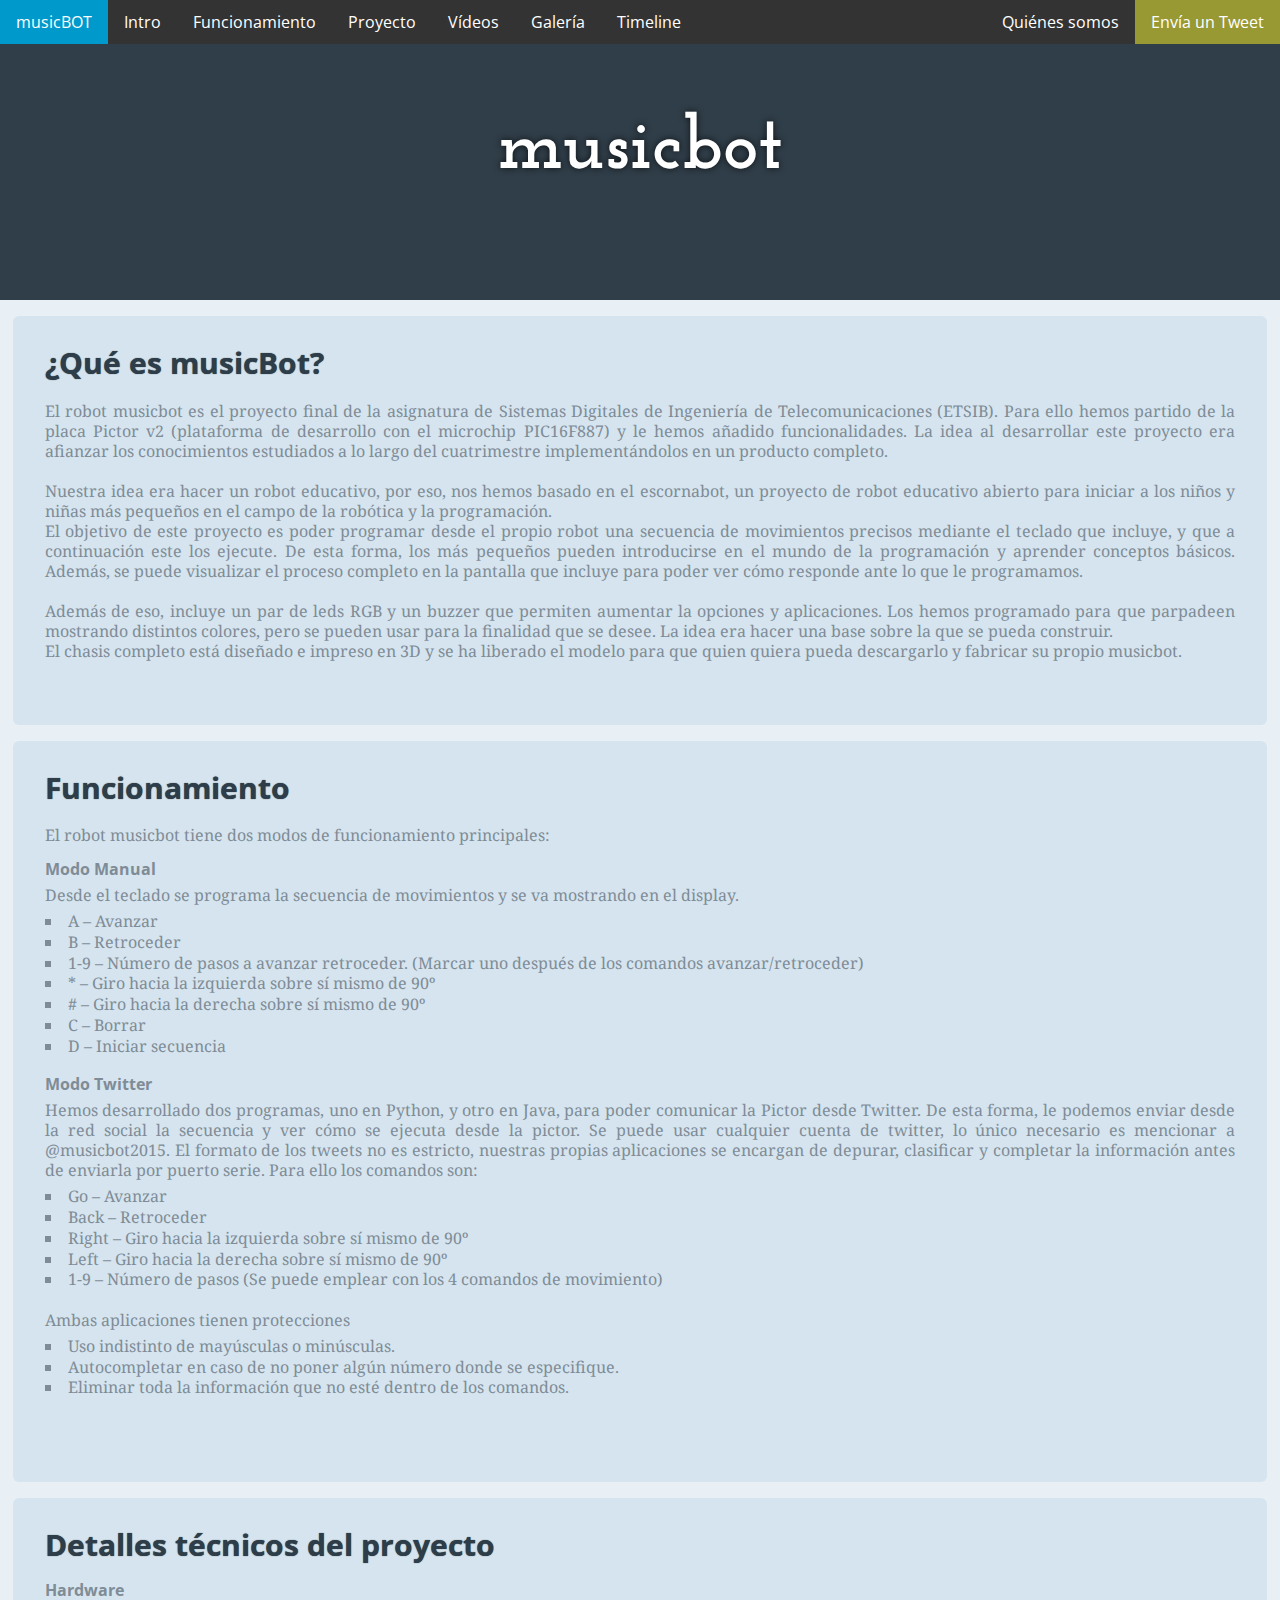
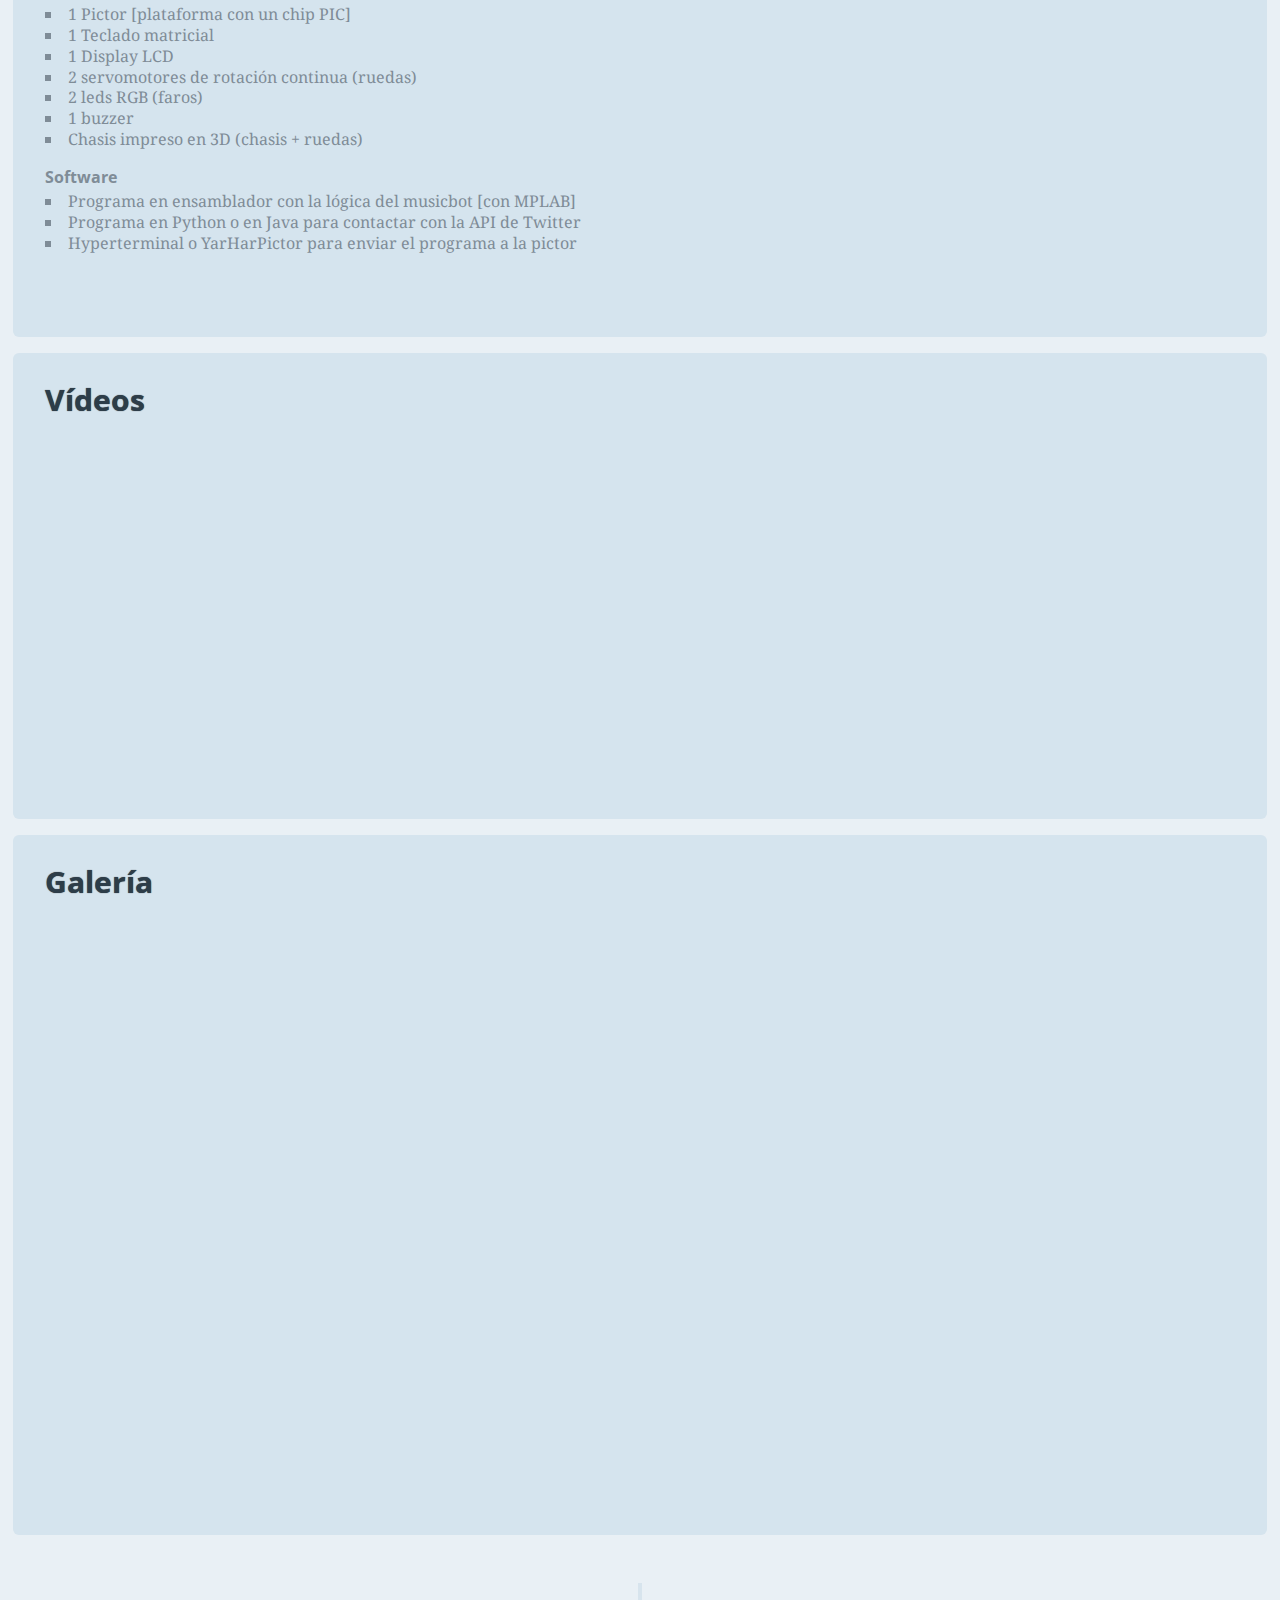
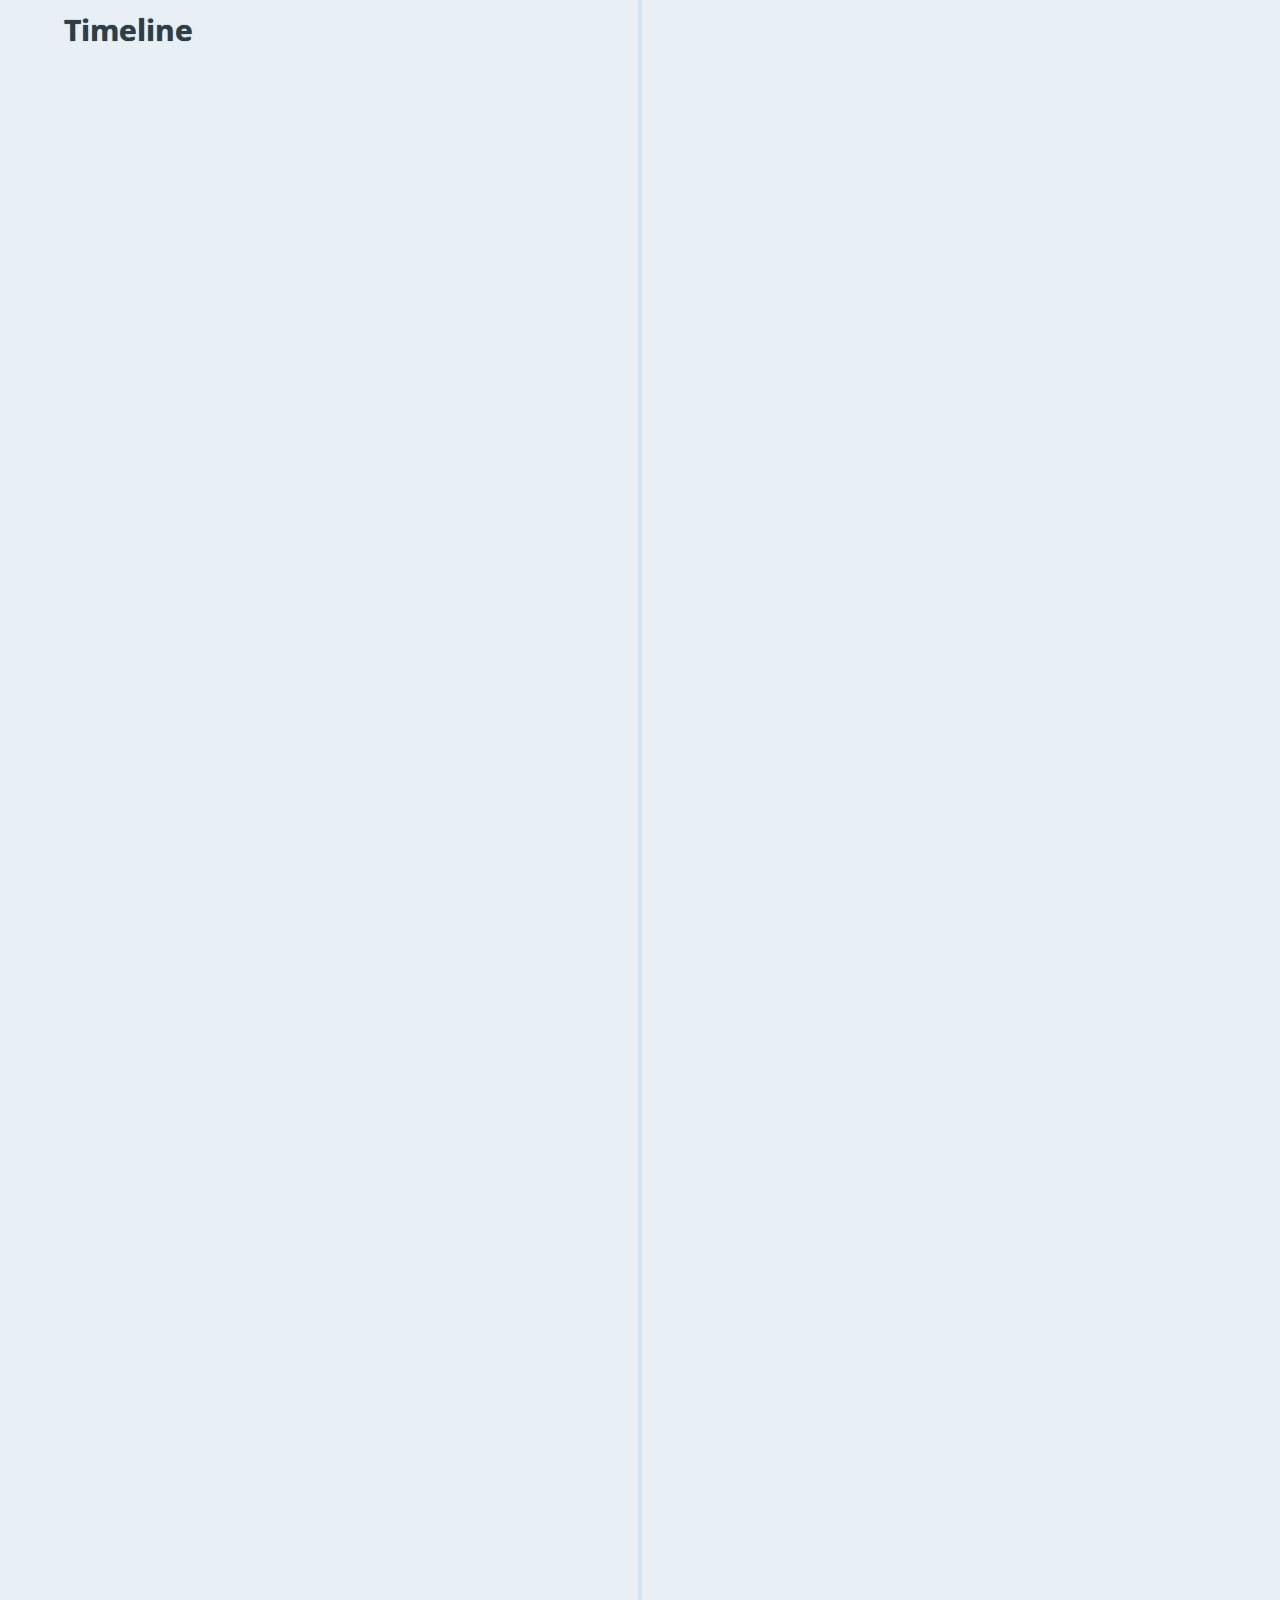
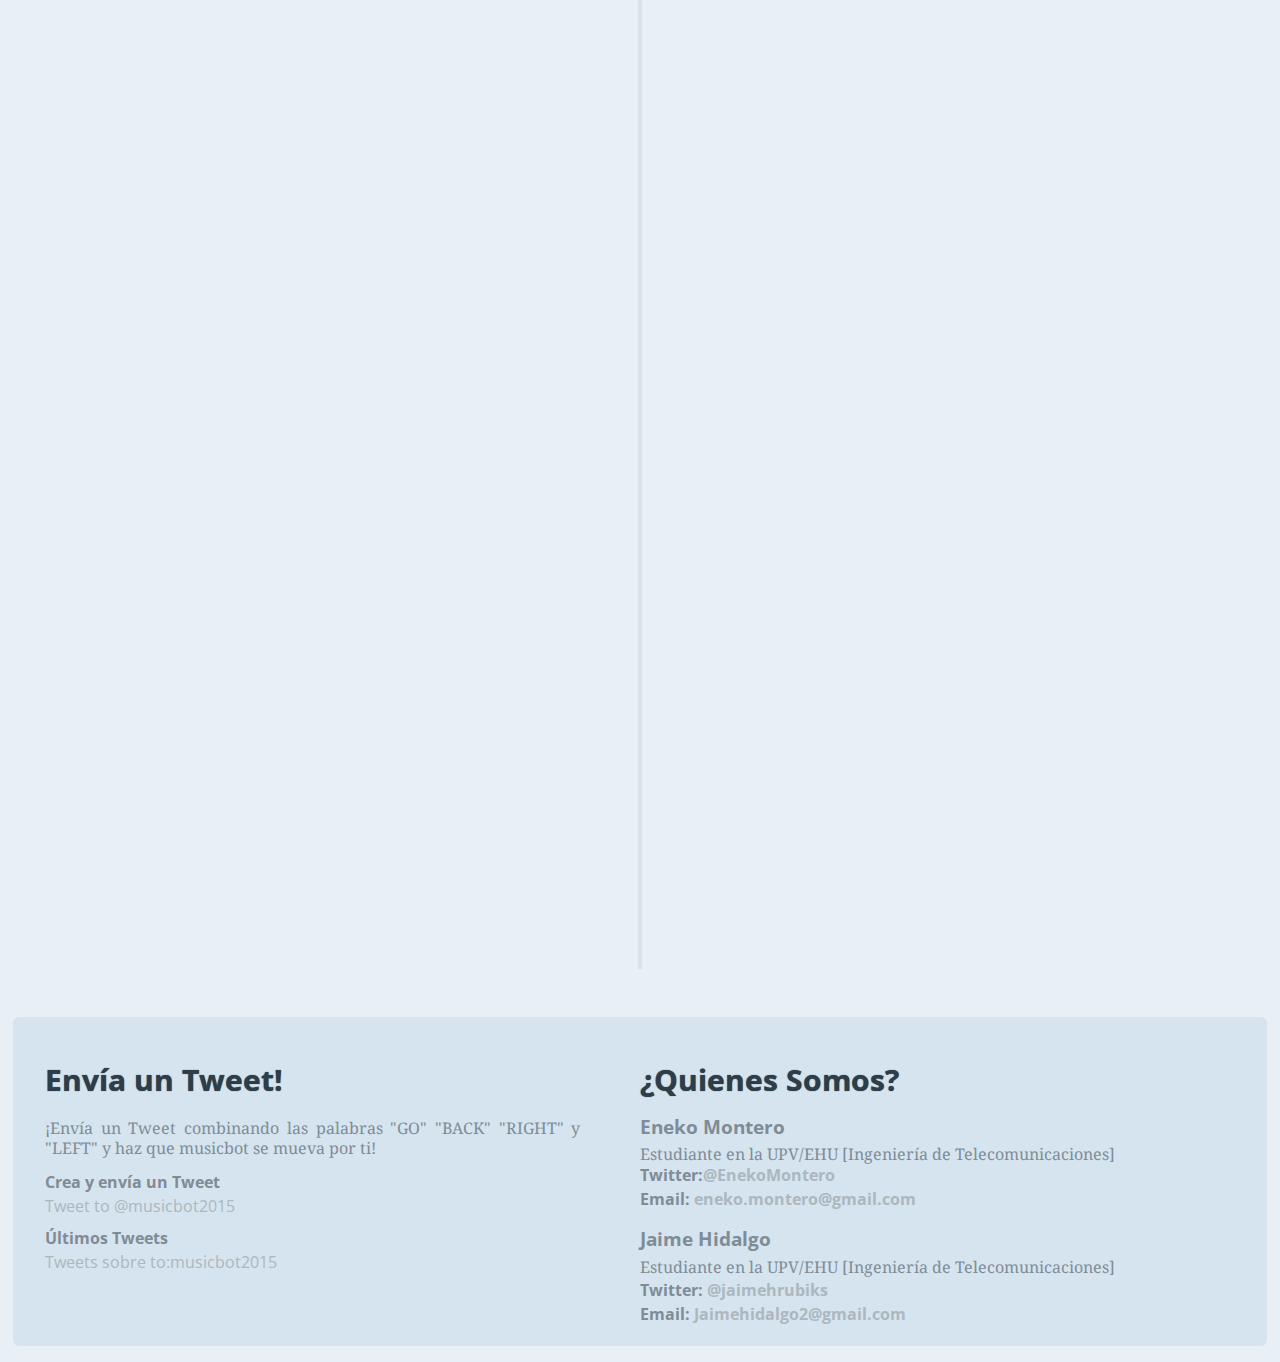
==== commit e4f47fc3: "fin" ====
--- a/index.html
+++ b/index.html
@@ -387,7 +387,7 @@
         
 	</section> <!-- cd-timeline -->
     
-    
+    <!--
         <a class="offsetx" name="Tweet"></a> 
 
 
@@ -442,16 +442,16 @@
     <center>
     <div style="float:left;width:50%;text-align:left">
     <p>
-     ¡Envía un Tweet combinando las palabras "GO" "BACK" "RIGHT" y "LEFT" y haz que musicbot se mueva por ti!
-     </p>
-    </div>
-
-	<div style="float:right;width:50%;text-align:left">
-    <p>
      
      </p>
     </div>
 
+	<div style="float:right;width:50%;text-align:left">
+    <p>
+     
+     </p>
+    </div>
+
     </center>
     </div>
     
@@ -461,15 +461,77 @@
     </section>
     
     
-    
-    
-    
-    
-    
-    
-    
-    
-    
+    -->
+    
+    
+    
+    
+    
+    
+    
+    
+    
+    
+    
+    <a class="offsetx" name="Tweet"></a> 
+    <a class="offsetx" name="Quienes"></a> 
+    
+    
+    
+    
+    
+        <section id="introduccion" class="cd-container-2">
+    <div class="contenedor">
+    
+            
+            
+    <div style=" padding-top:1em; width:auto;">
+    <center>
+    <div style="float:left;width:45%;text-align:left">
+    <h2 class="titulos">Envía un Tweet!</h2>
+        <p>
+    ¡Envía un Tweet combinando las palabras "GO" "BACK" "RIGHT" y "LEFT" y haz que musicbot se mueva por ti!
+        </p><br>
+    <h2> Crea y envía un Tweet </h2>
+    <a href="https://twitter.com/intent/tweet?screen_name=musicbot2015&text=Hola%20musicbot!%20go%202%20right%20left%20go%203%20back%201%20right%20go" class="twitter-mention-button" data-size="large" data-dnt="true">Tweet to @musicbot2015</a>
+<script>!function(d,s,id){var js,fjs=d.getElementsByTagName(s)[0],p=/^http:/.test(d.location)?'http':'https';if(!d.getElementById(id)){js=d.createElement(s);js.id=id;js.src=p+'://platform.twitter.com/widgets.js';fjs.parentNode.insertBefore(js,fjs);}}(document, 'script', 'twitter-wjs');</script>
+<br><br>
+<h2> Últimos Tweets </h2>
+
+
+   <a class="twitter-timeline" height="600" href="https://twitter.com/search?q=musicbot2015" data-widget-id="674622114155134976">Tweets sobre to:musicbot2015</a>
+<script>!function(d,s,id){var js,fjs=d.getElementsByTagName(s)[0],p=/^http:/.test(d.location)?'http':'https';if(!d.getElementById(id)){js=d.createElement(s);js.id=id;js.src=p+"://platform.twitter.com/widgets.js";fjs.parentNode.insertBefore(js,fjs);}}(document,"script","twitter-wjs");</script>
+   
+    </div>
+
+	<div style="float:right;width:50%;text-align:left">
+    <p>
+         <h2 class="titulos">¿Quienes Somos?</h2>
+ 
+    
+    <p>
+    <h2 style="font-size:19px">Eneko Montero</h2>
+    Estudiante en la UPV/EHU [Ingeniería de Telecomunicaciones]
+    <h2 style=" font-size:16px; padding-top:0.3em; ">Twitter:<a href="http://twitter.com/enekomontero">@EnekoMontero</a></h2>       
+    <h2 style=" font-size:16px; ">Email: <a href="mailto:eneko.montero+musicbot@gmail.com">eneko.montero@gmail.com </a></h2>
+    
+    <h2 style=" padding-top:0.8em;font-size:19px">Jaime Hidalgo</h2>
+    Estudiante en la UPV/EHU [Ingeniería de Telecomunicaciones]
+    <h2 style=" font-size:16px; padding-top:0.45em; ">Twitter: <a href="http://twitter.com/jaimehrubiks">@jaimehrubiks</a></h2>  
+    <h2 style=" font-size:16px; ">Email: <a href="mailto:jaimehidalgo2+musicbot@gmail.com">Jaimehidalgo2@gmail.com</a></h2>       
+     
+                
+    </p>    
+     </p>
+    </div>
+
+    </center>
+    </div>
+    
+    
+   
+    </div>
+    </section>
     
     
     
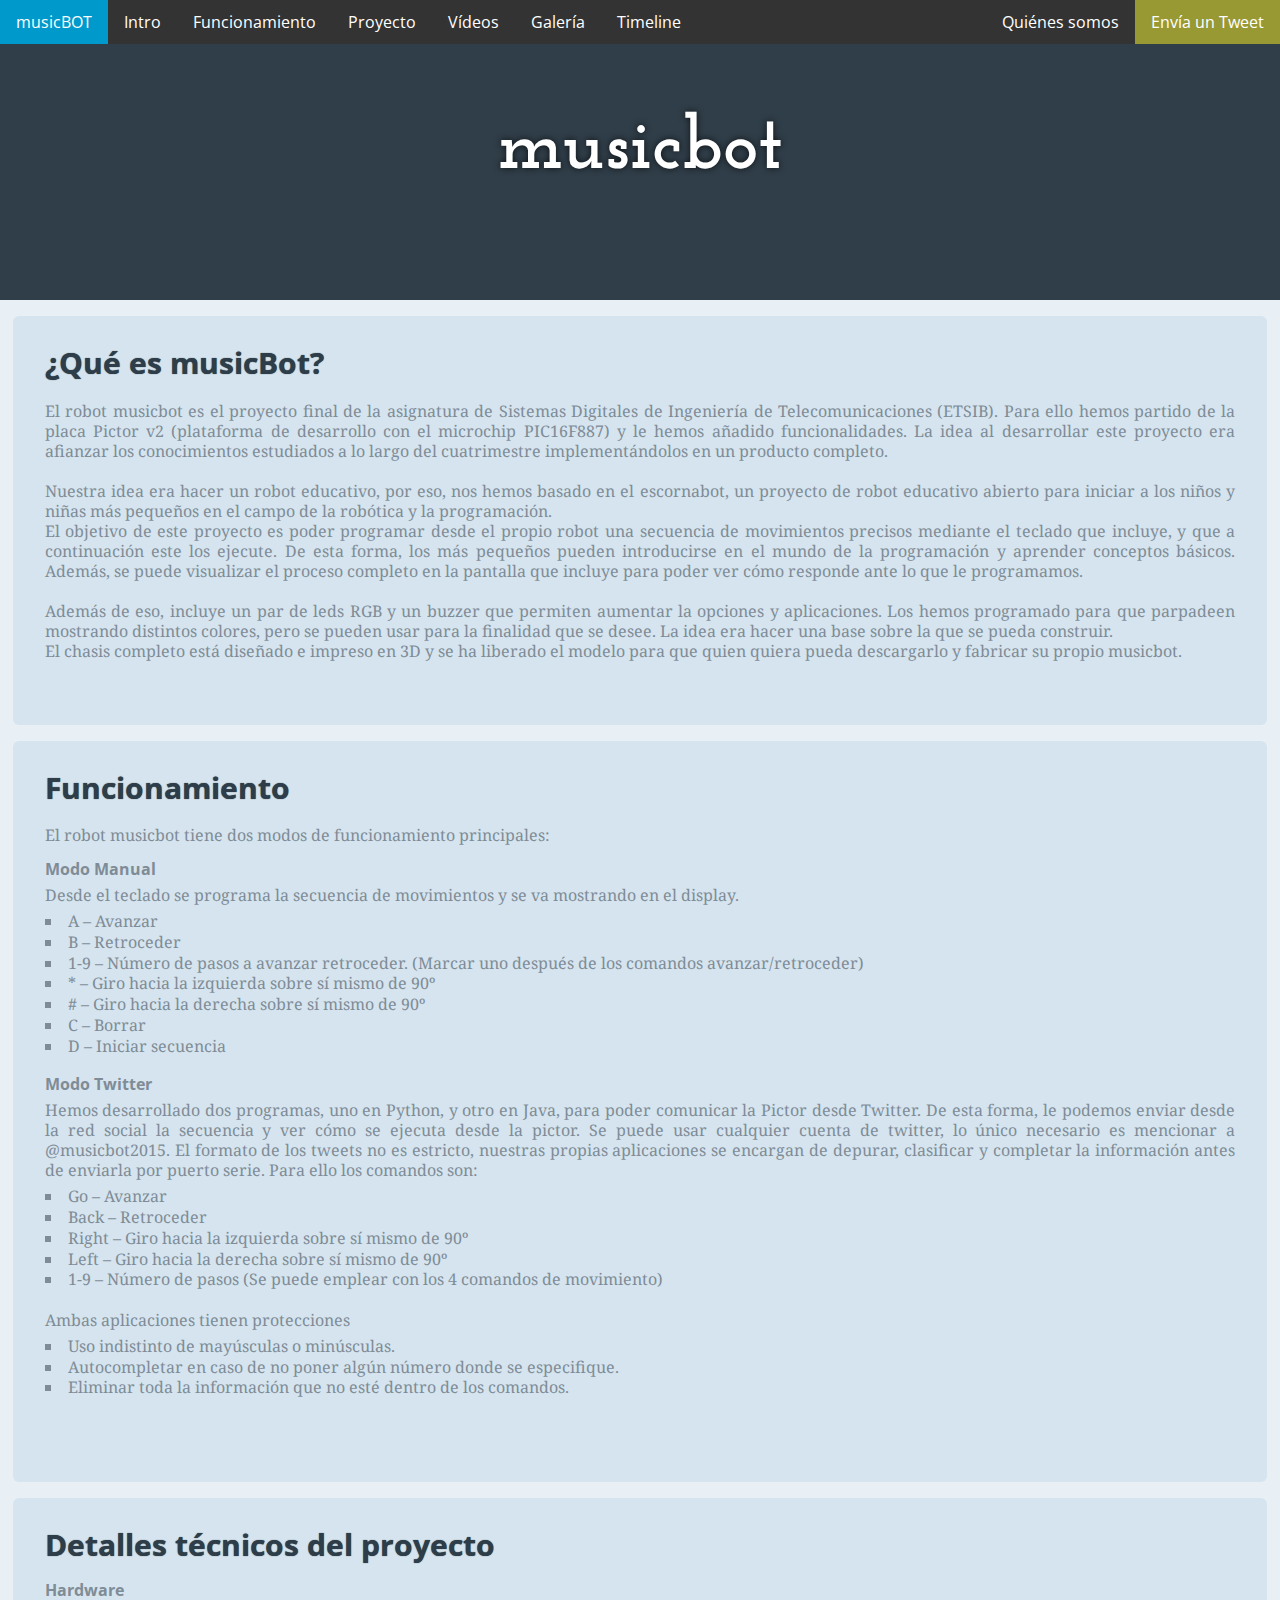
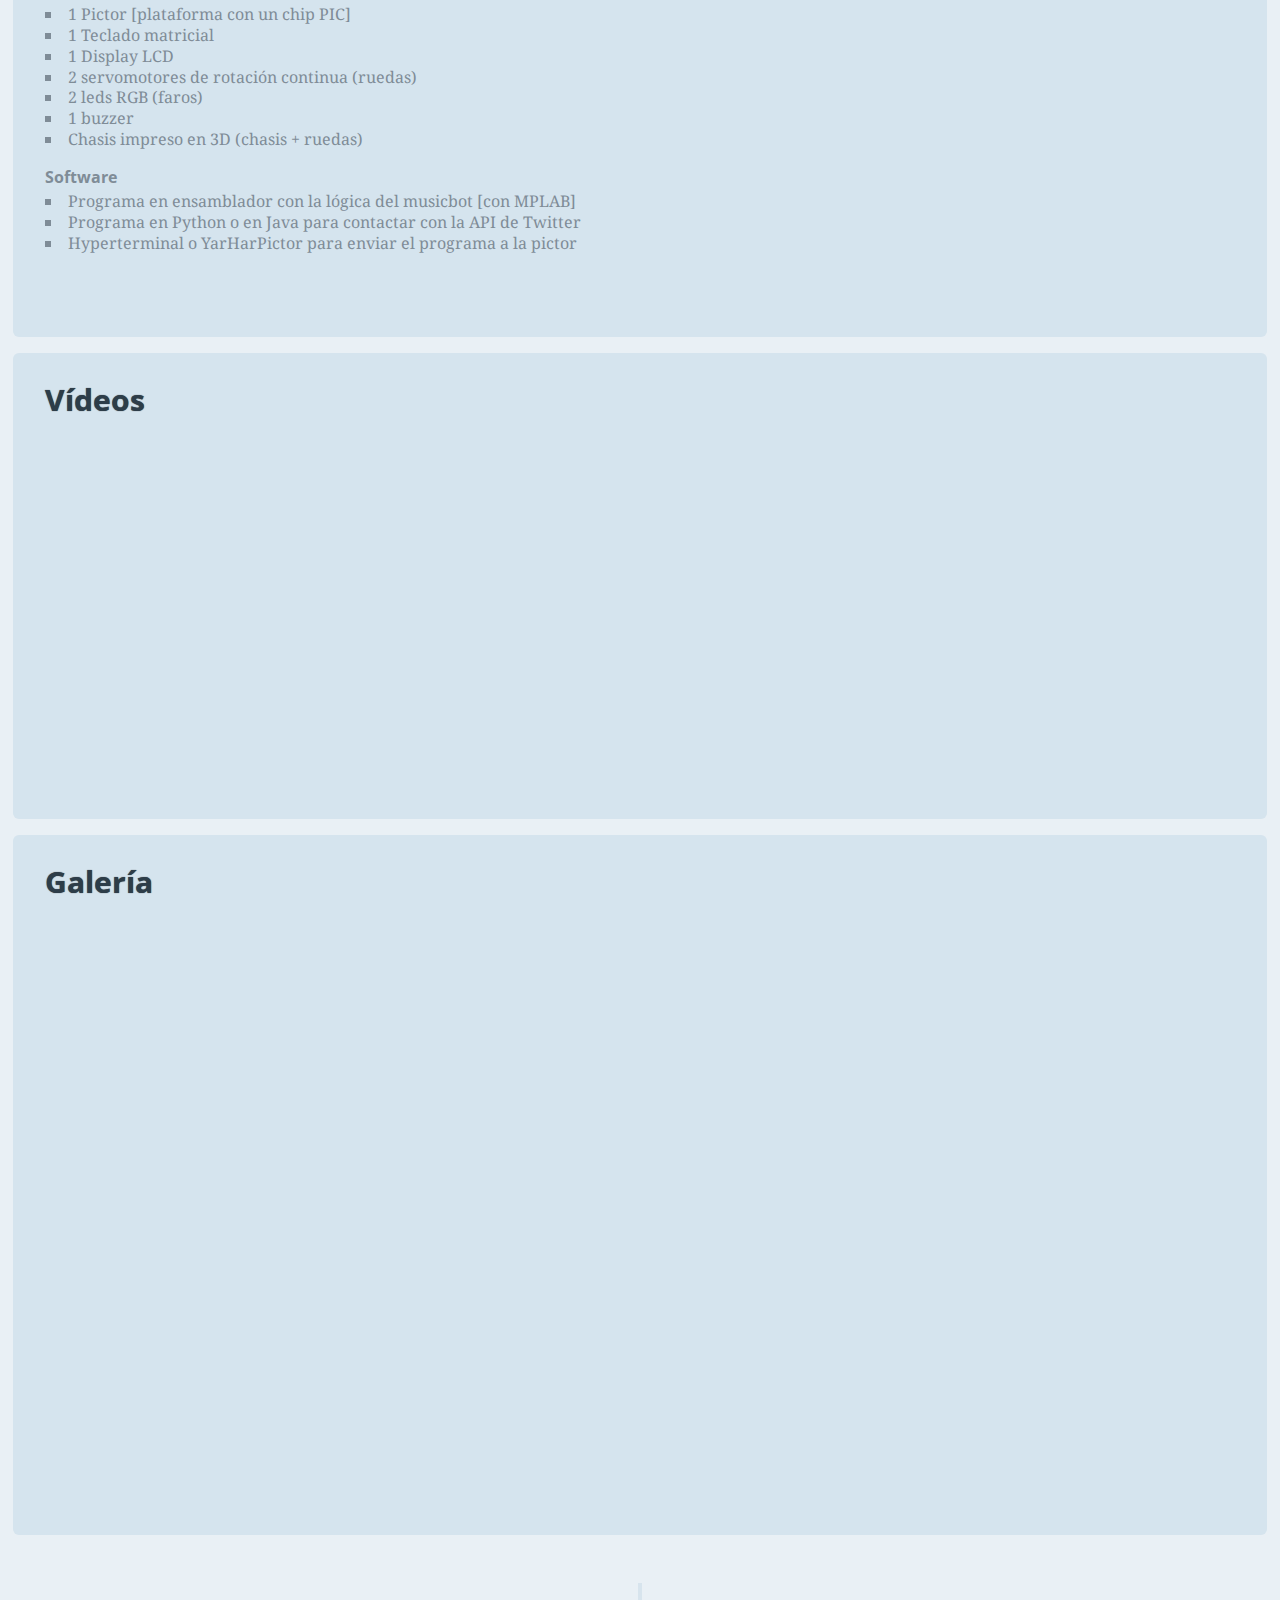
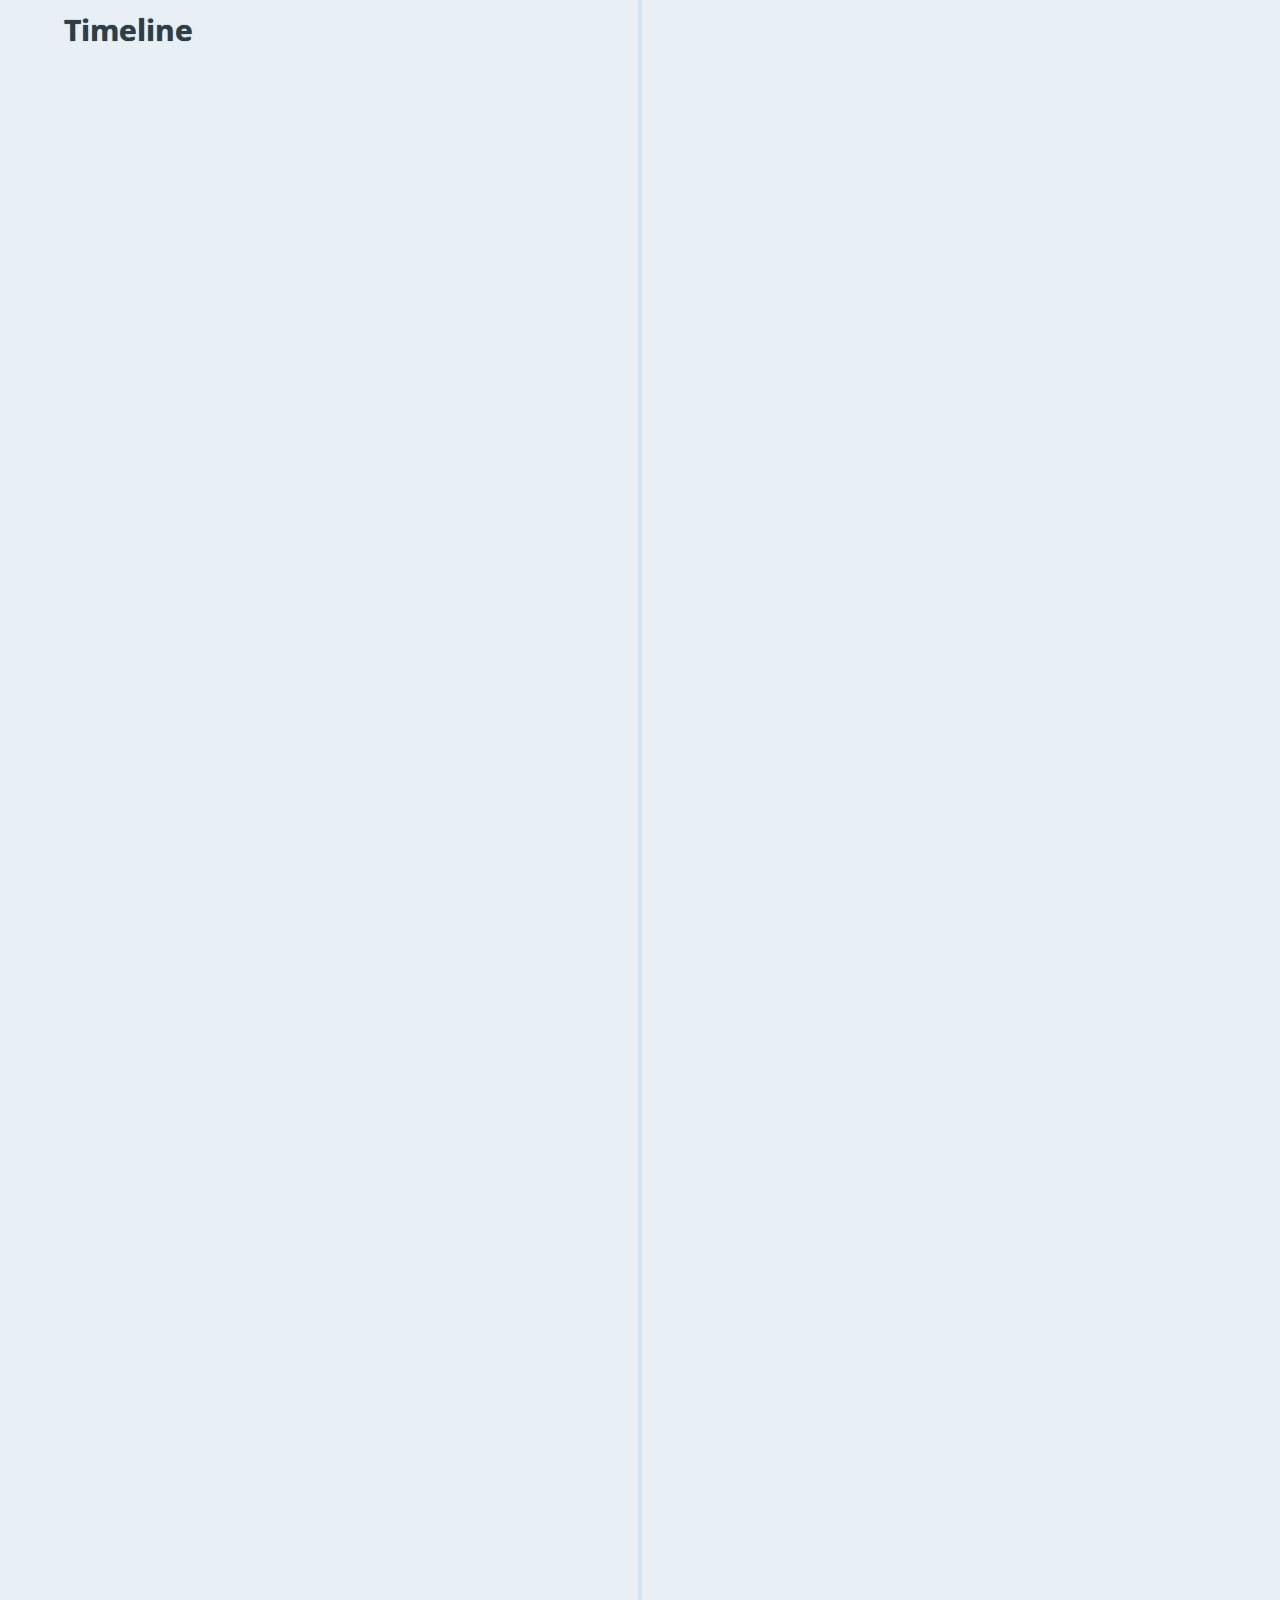
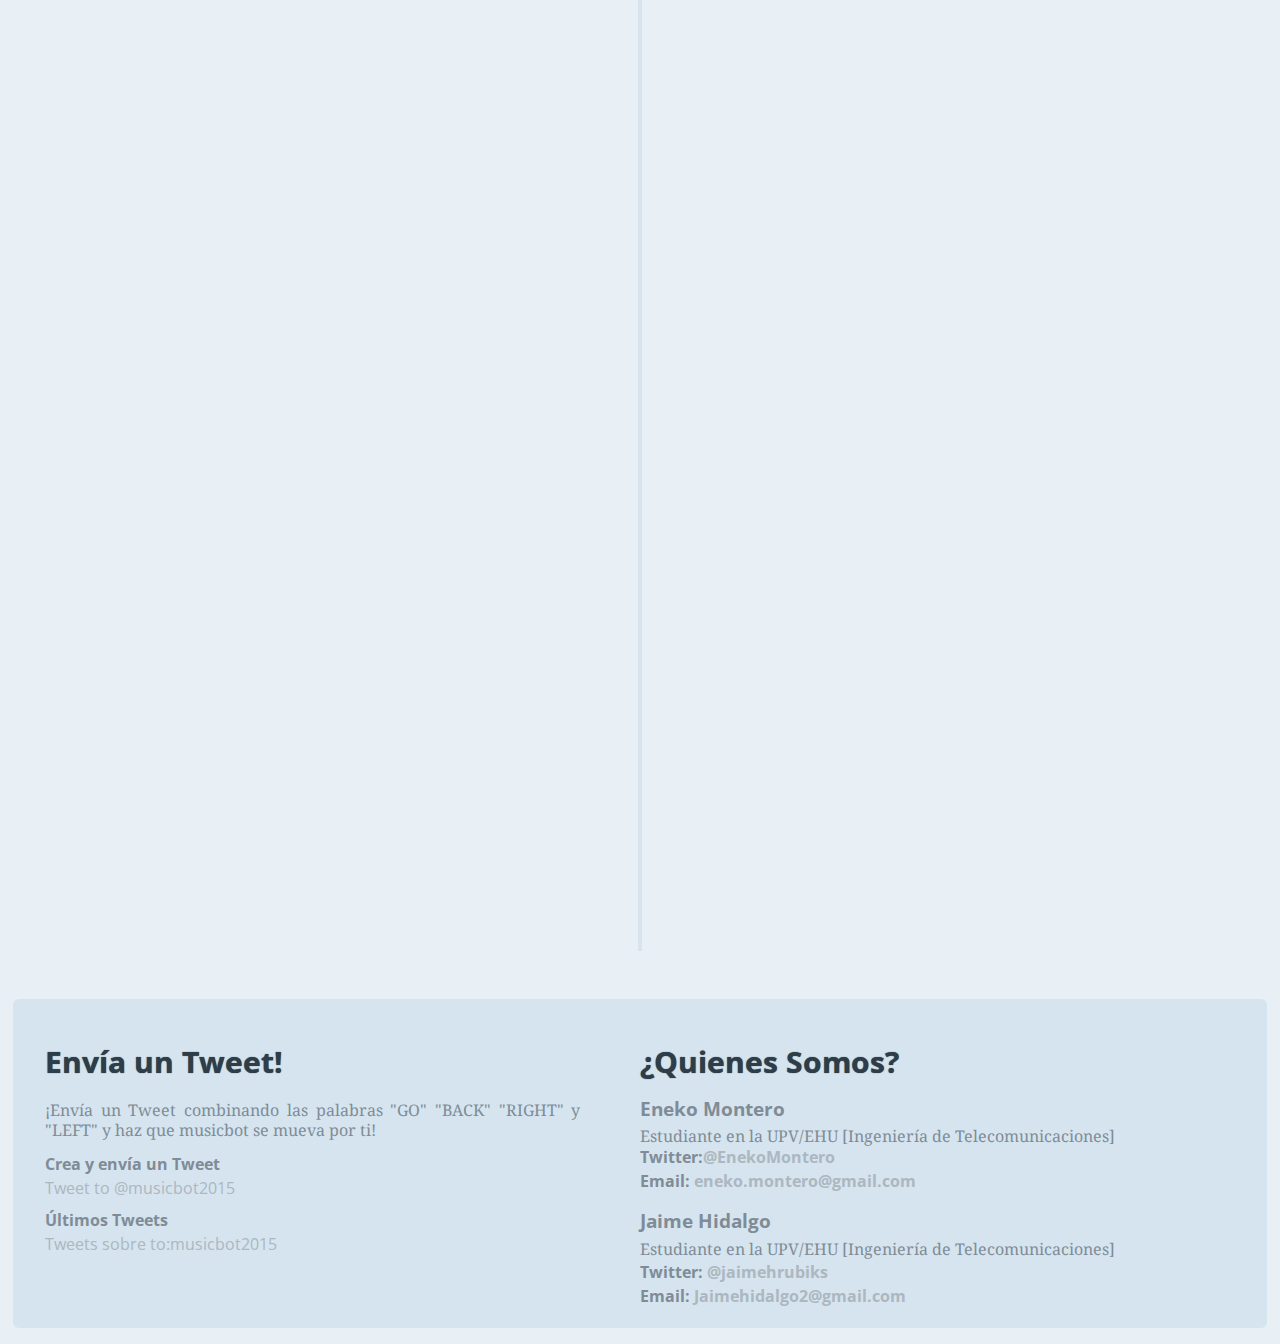
==== commit fd26d04e: "enlace scornabot foros" ====
--- a/index.html
+++ b/index.html
@@ -244,7 +244,6 @@
 				<h2>El primer prototipo</h2>
 				<p>Primer prototipo del chásis con mucha cinta de carrocero </p>
                 <img src="http://i.imgur.com/15jvqWQ.jpg" />
-				<a href="#0" class="cd-read-more">Read more</a>
 				<span class="cd-date">Jan 18</span>
 			</div> <!-- cd-timeline-content -->
 		</div> <!-- cd-timeline-block -->
@@ -375,7 +374,7 @@
 				<p>Lo documentamos y lo presentamos en el grupo <strong>escornabot</strong> de forma más "oficial"
                 
                  </p>
-                 <a href="#0" class="cd-read-more">Ver la presentación</a>
+                 <a href="https://groups.google.com/forum/#!topic/escornabot_users/wdvPqIfMfk4" class="cd-read-more">Ver la presentación</a>
                 
 				<span class="cd-date">Jan 14</span>
 			</div> <!-- cd-timeline-content -->
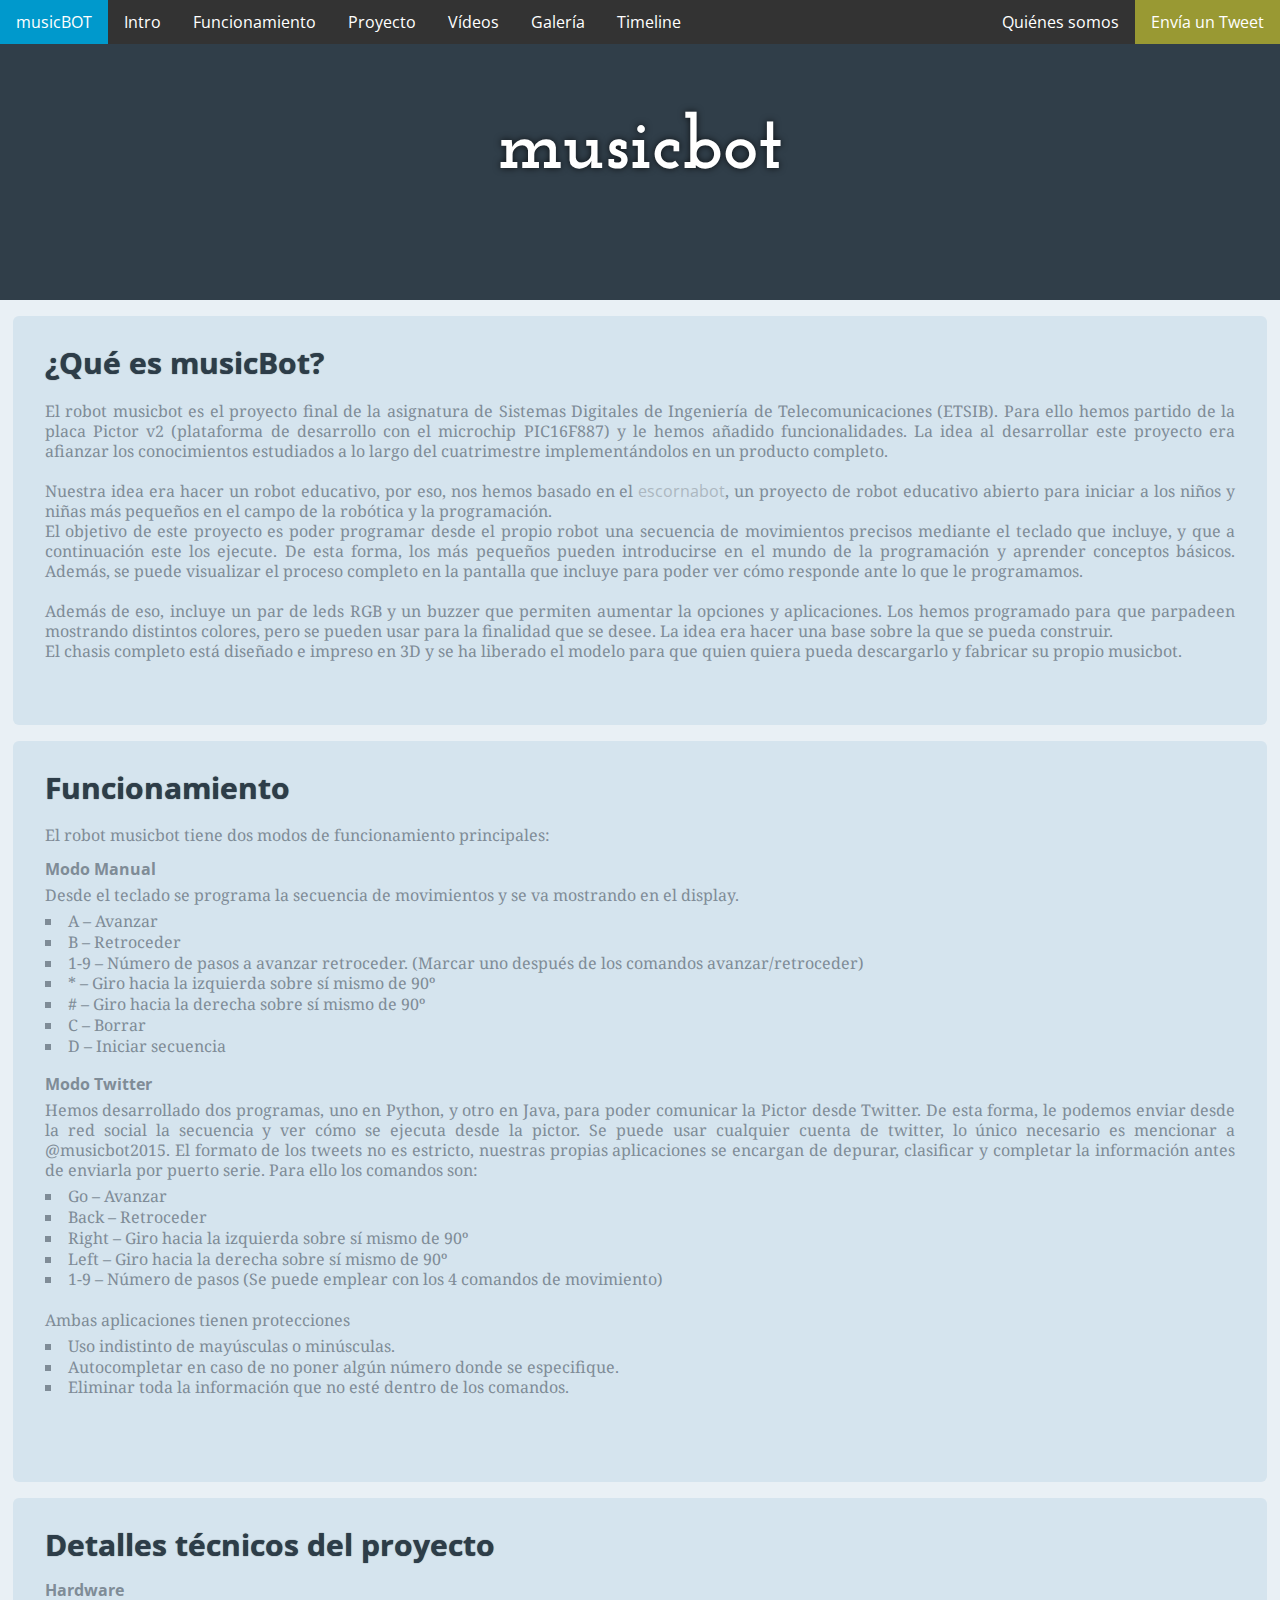
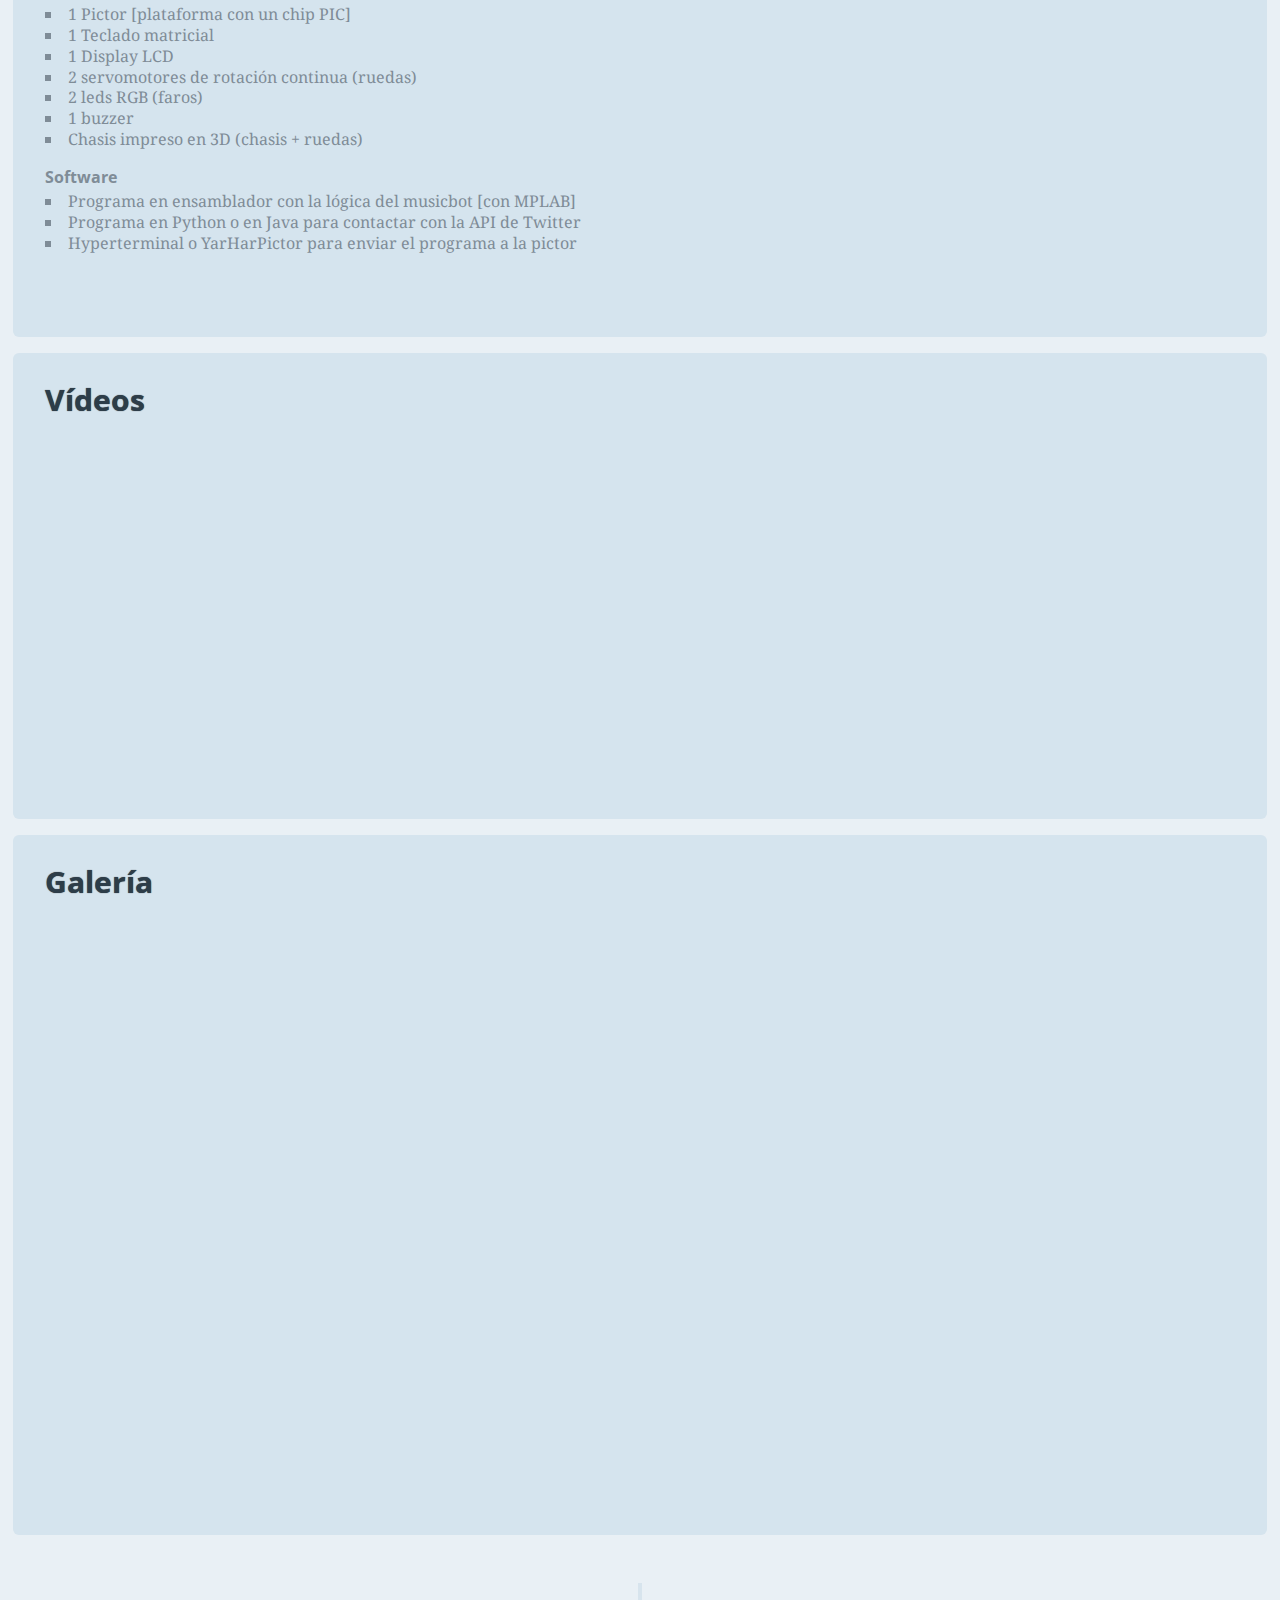
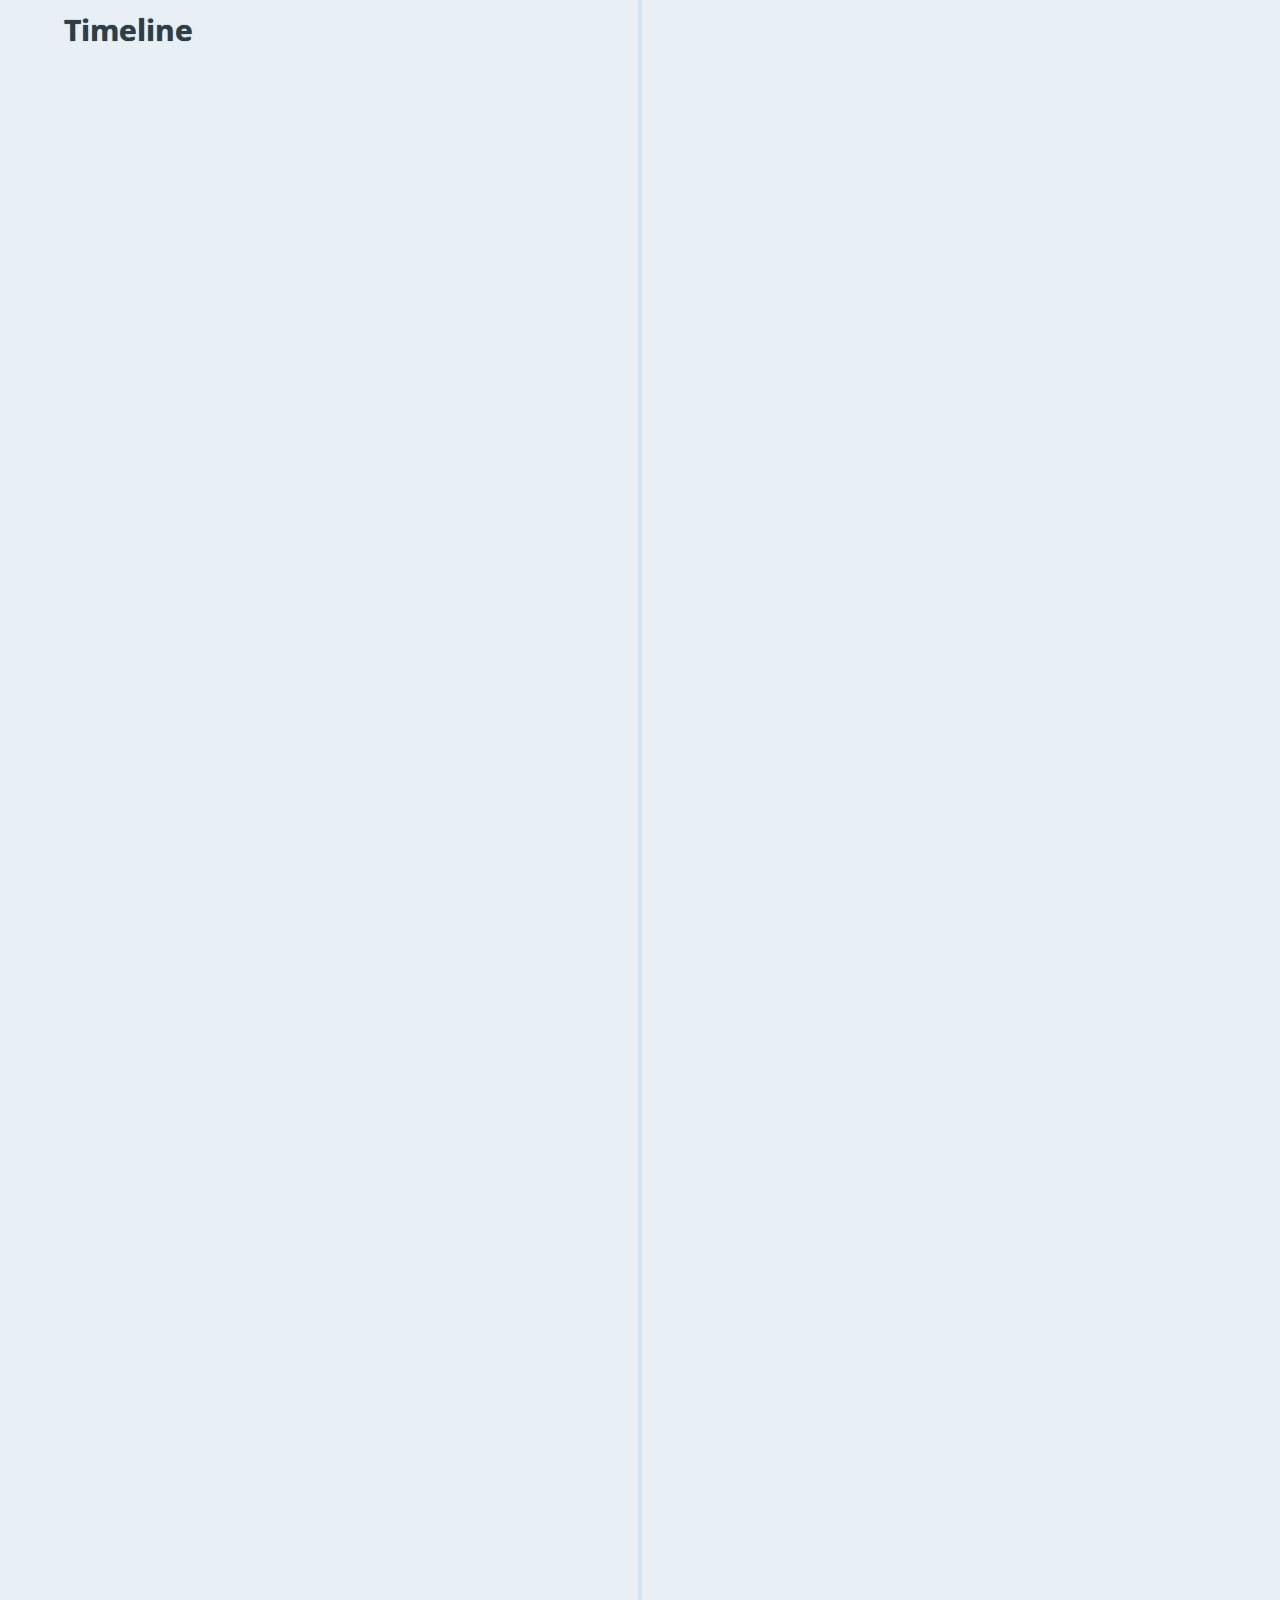
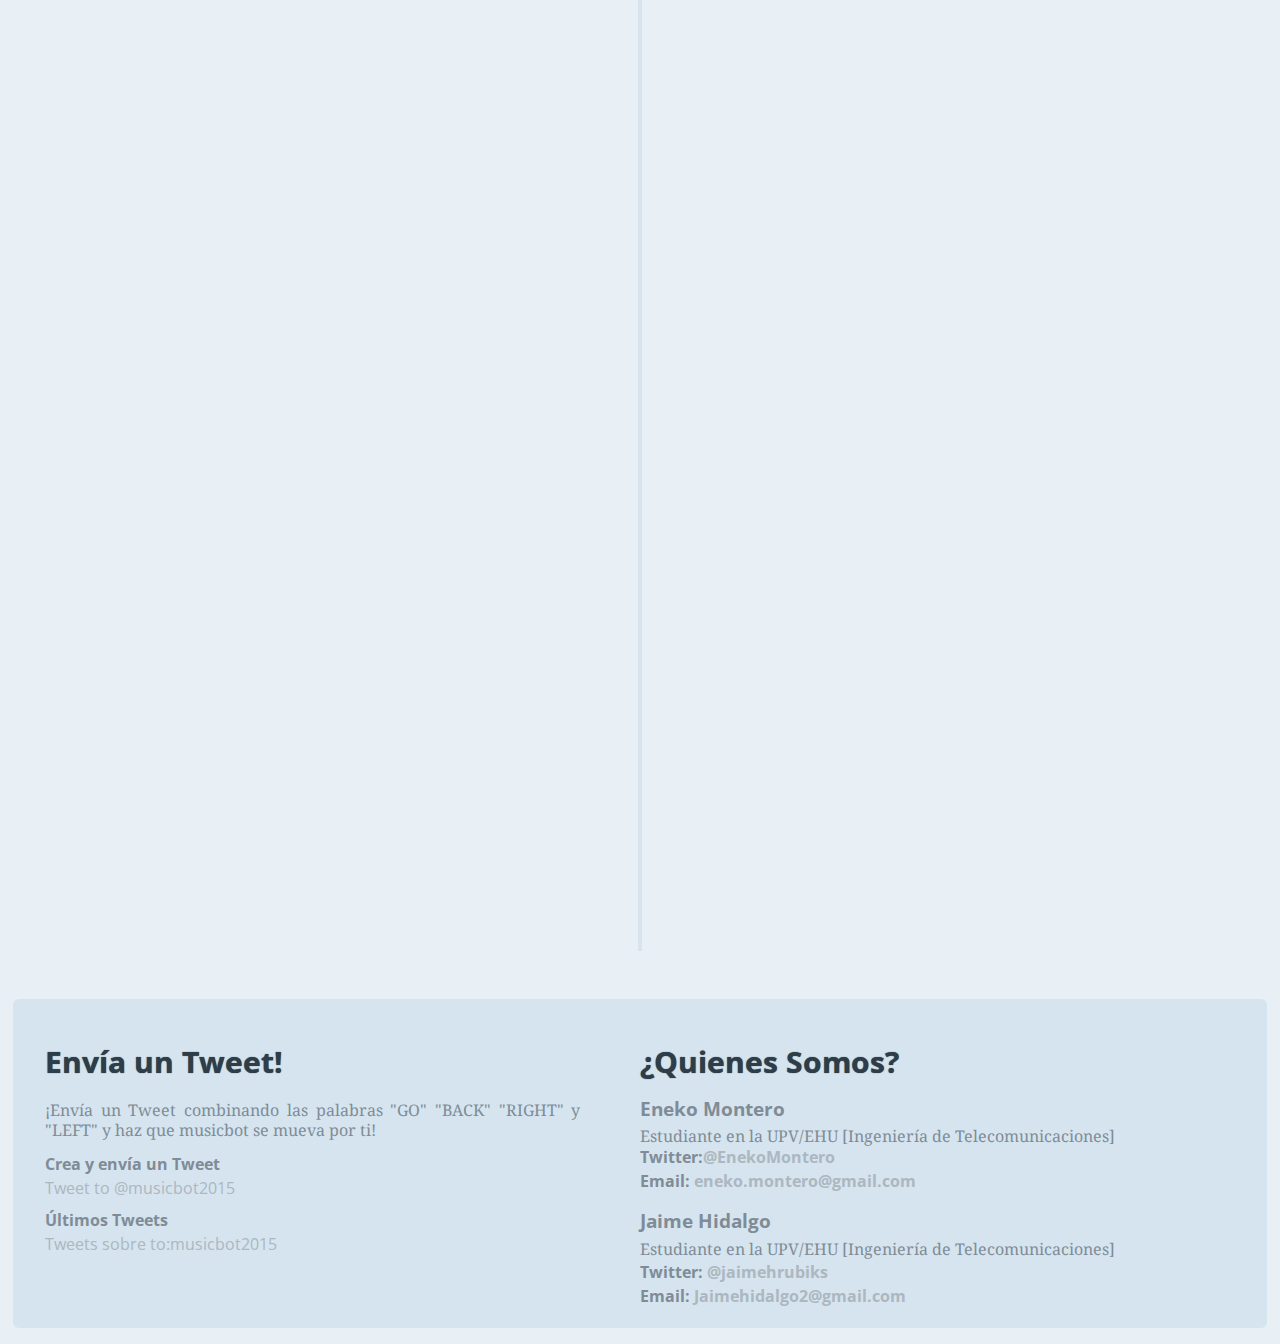
==== commit 7c128a2d: "s" ====
--- a/index.html
+++ b/index.html
@@ -77,7 +77,7 @@
     El robot musicbot es el proyecto final de la asignatura de Sistemas Digitales de Ingeniería de Telecomunicaciones (ETSIB).
     Para ello hemos partido de la placa Pictor v2 (plataforma de desarrollo con el microchip PIC16F887) y le hemos añadido funcionalidades. La idea al desarrollar este proyecto era afianzar los conocimientos estudiados a lo largo del cuatrimestre implementándolos en un producto completo. 
     	<br><br>
-    Nuestra idea era hacer un robot educativo, por eso, nos hemos basado en el escornabot, un proyecto de robot educativo abierto para iniciar a los niños y niñas más pequeños en el campo de la robótica y la programación.  
+    Nuestra idea era hacer un robot educativo, por eso, nos hemos basado en el <a target="new" href="http://escornabot.com/web/">escornabot</a>, un proyecto de robot educativo abierto para iniciar a los niños y niñas más pequeños en el campo de la robótica y la programación.  
 
     </p>
     <p>
@@ -374,7 +374,7 @@
 				<p>Lo documentamos y lo presentamos en el grupo <strong>escornabot</strong> de forma más "oficial"
                 
                  </p>
-                 <a href="https://groups.google.com/forum/#!topic/escornabot_users/wdvPqIfMfk4" class="cd-read-more">Ver la presentación</a>
+                 <a target="new" href="https://groups.google.com/forum/#!topic/escornabot_users/wdvPqIfMfk4" class="cd-read-more">Ver la presentación</a>
                 
 				<span class="cd-date">Jan 14</span>
 			</div> <!-- cd-timeline-content -->
@@ -511,12 +511,12 @@
     <p>
     <h2 style="font-size:19px">Eneko Montero</h2>
     Estudiante en la UPV/EHU [Ingeniería de Telecomunicaciones]
-    <h2 style=" font-size:16px; padding-top:0.3em; ">Twitter:<a href="http://twitter.com/enekomontero">@EnekoMontero</a></h2>       
+    <h2 style=" font-size:16px; padding-top:0.3em; ">Twitter:<a target="new" href="http://twitter.com/enekomontero">@EnekoMontero</a></h2>       
     <h2 style=" font-size:16px; ">Email: <a href="mailto:eneko.montero+musicbot@gmail.com">eneko.montero@gmail.com </a></h2>
     
     <h2 style=" padding-top:0.8em;font-size:19px">Jaime Hidalgo</h2>
     Estudiante en la UPV/EHU [Ingeniería de Telecomunicaciones]
-    <h2 style=" font-size:16px; padding-top:0.45em; ">Twitter: <a href="http://twitter.com/jaimehrubiks">@jaimehrubiks</a></h2>  
+    <h2 style=" font-size:16px; padding-top:0.45em; ">Twitter: <a target="new" href="http://twitter.com/jaimehrubiks">@jaimehrubiks</a></h2>  
     <h2 style=" font-size:16px; ">Email: <a href="mailto:jaimehidalgo2+musicbot@gmail.com">Jaimehidalgo2@gmail.com</a></h2>       
      
                 
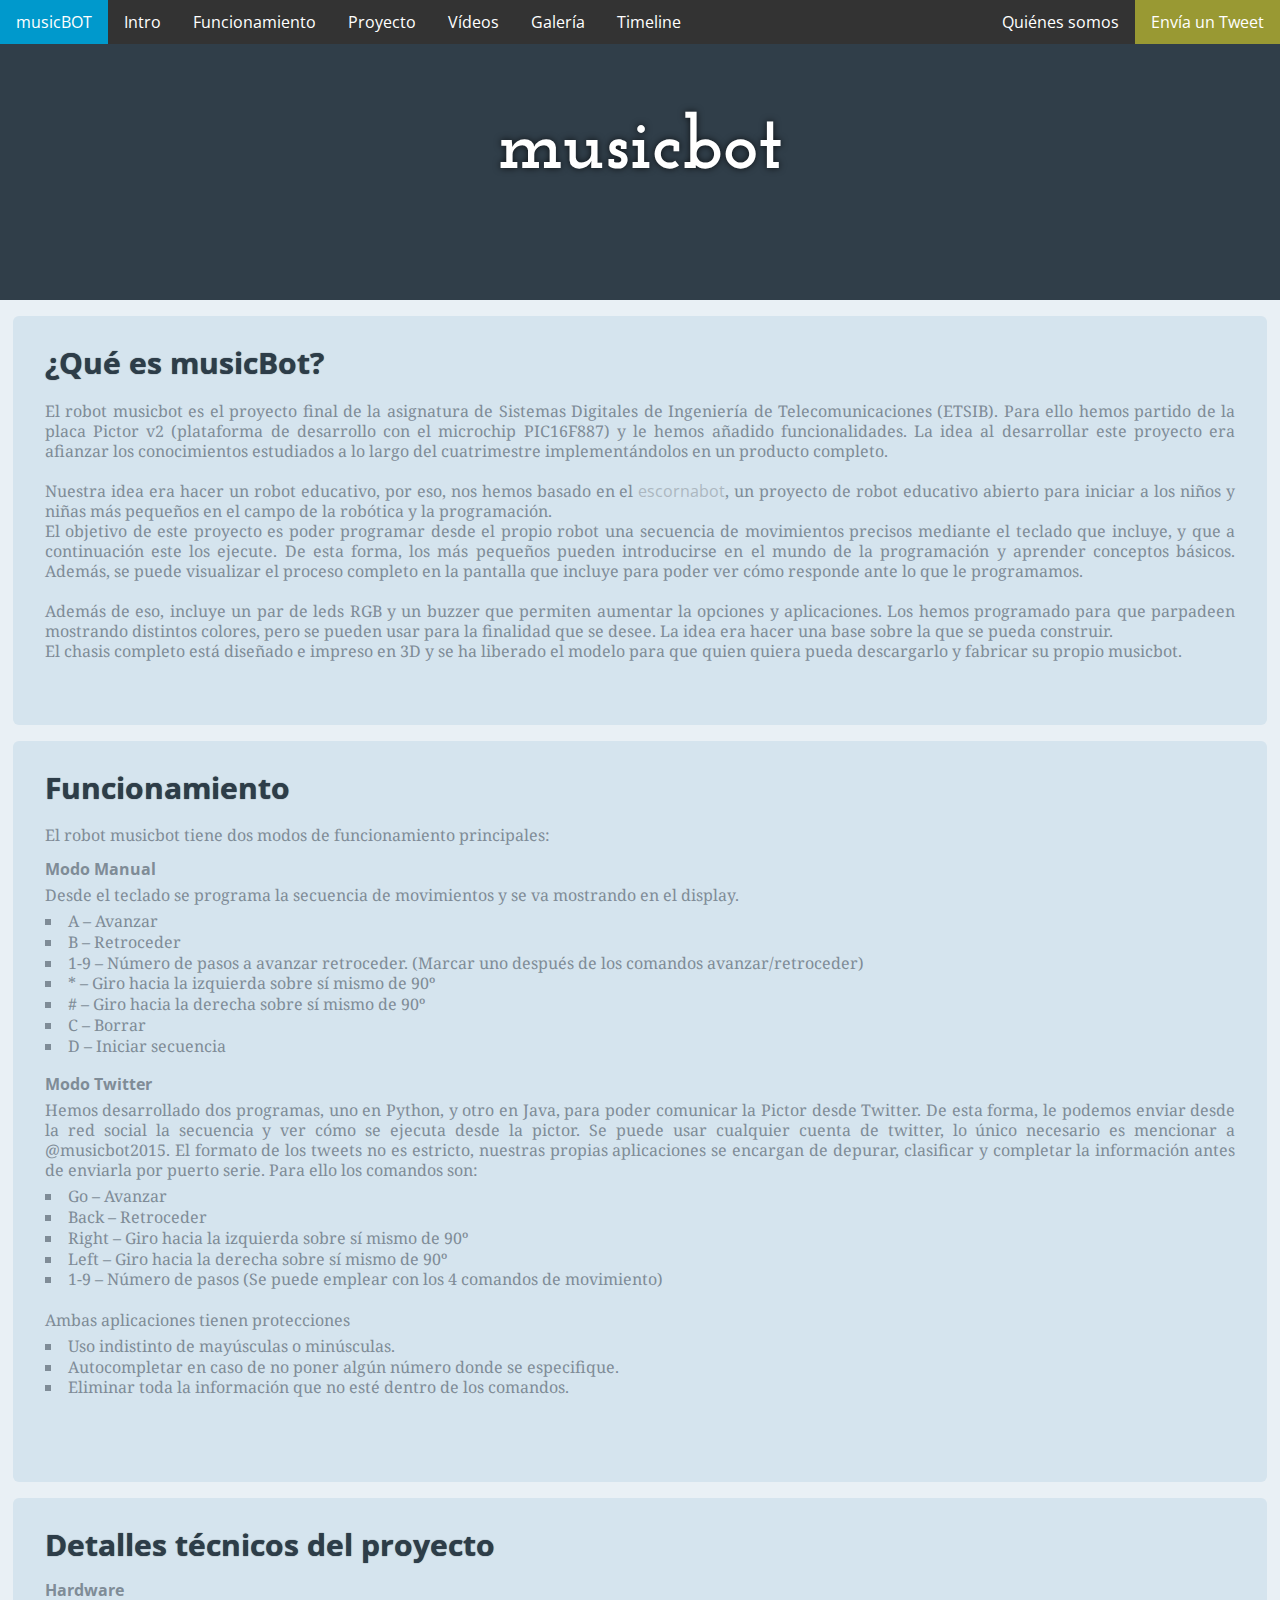
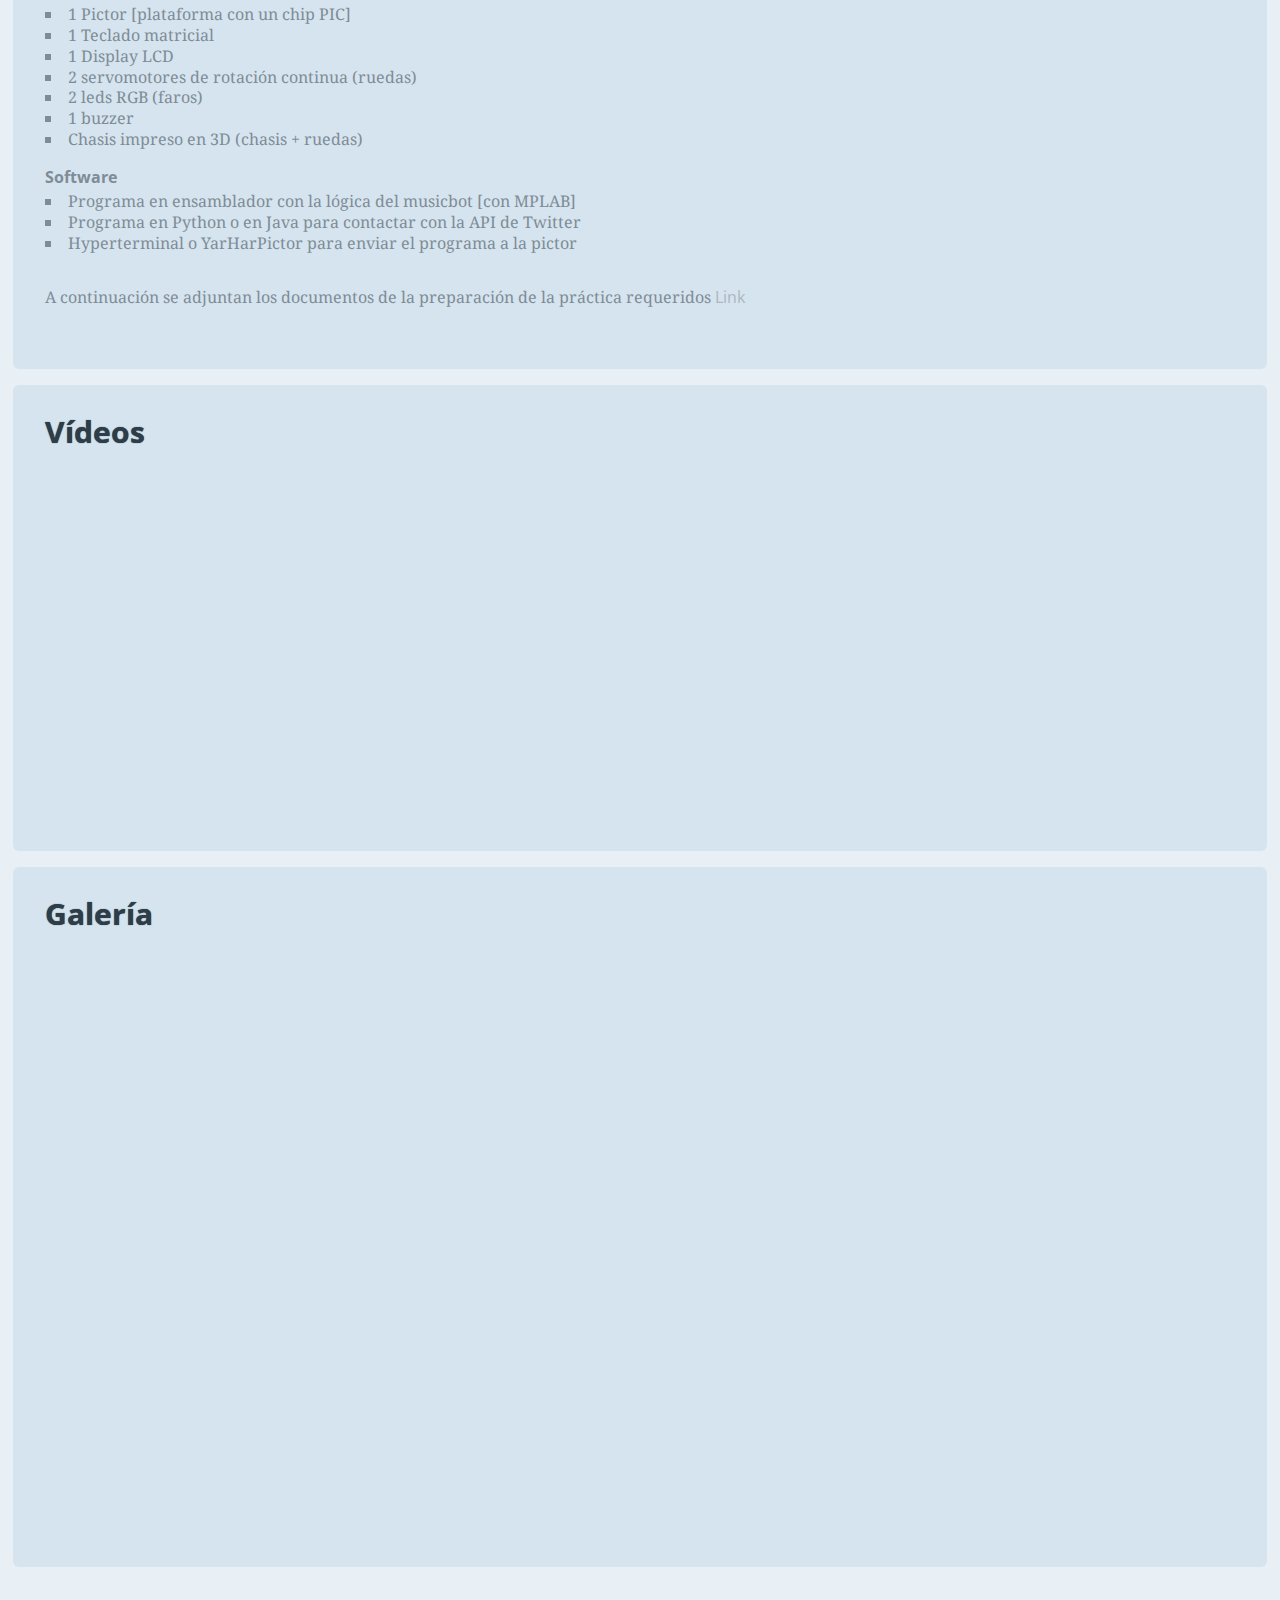
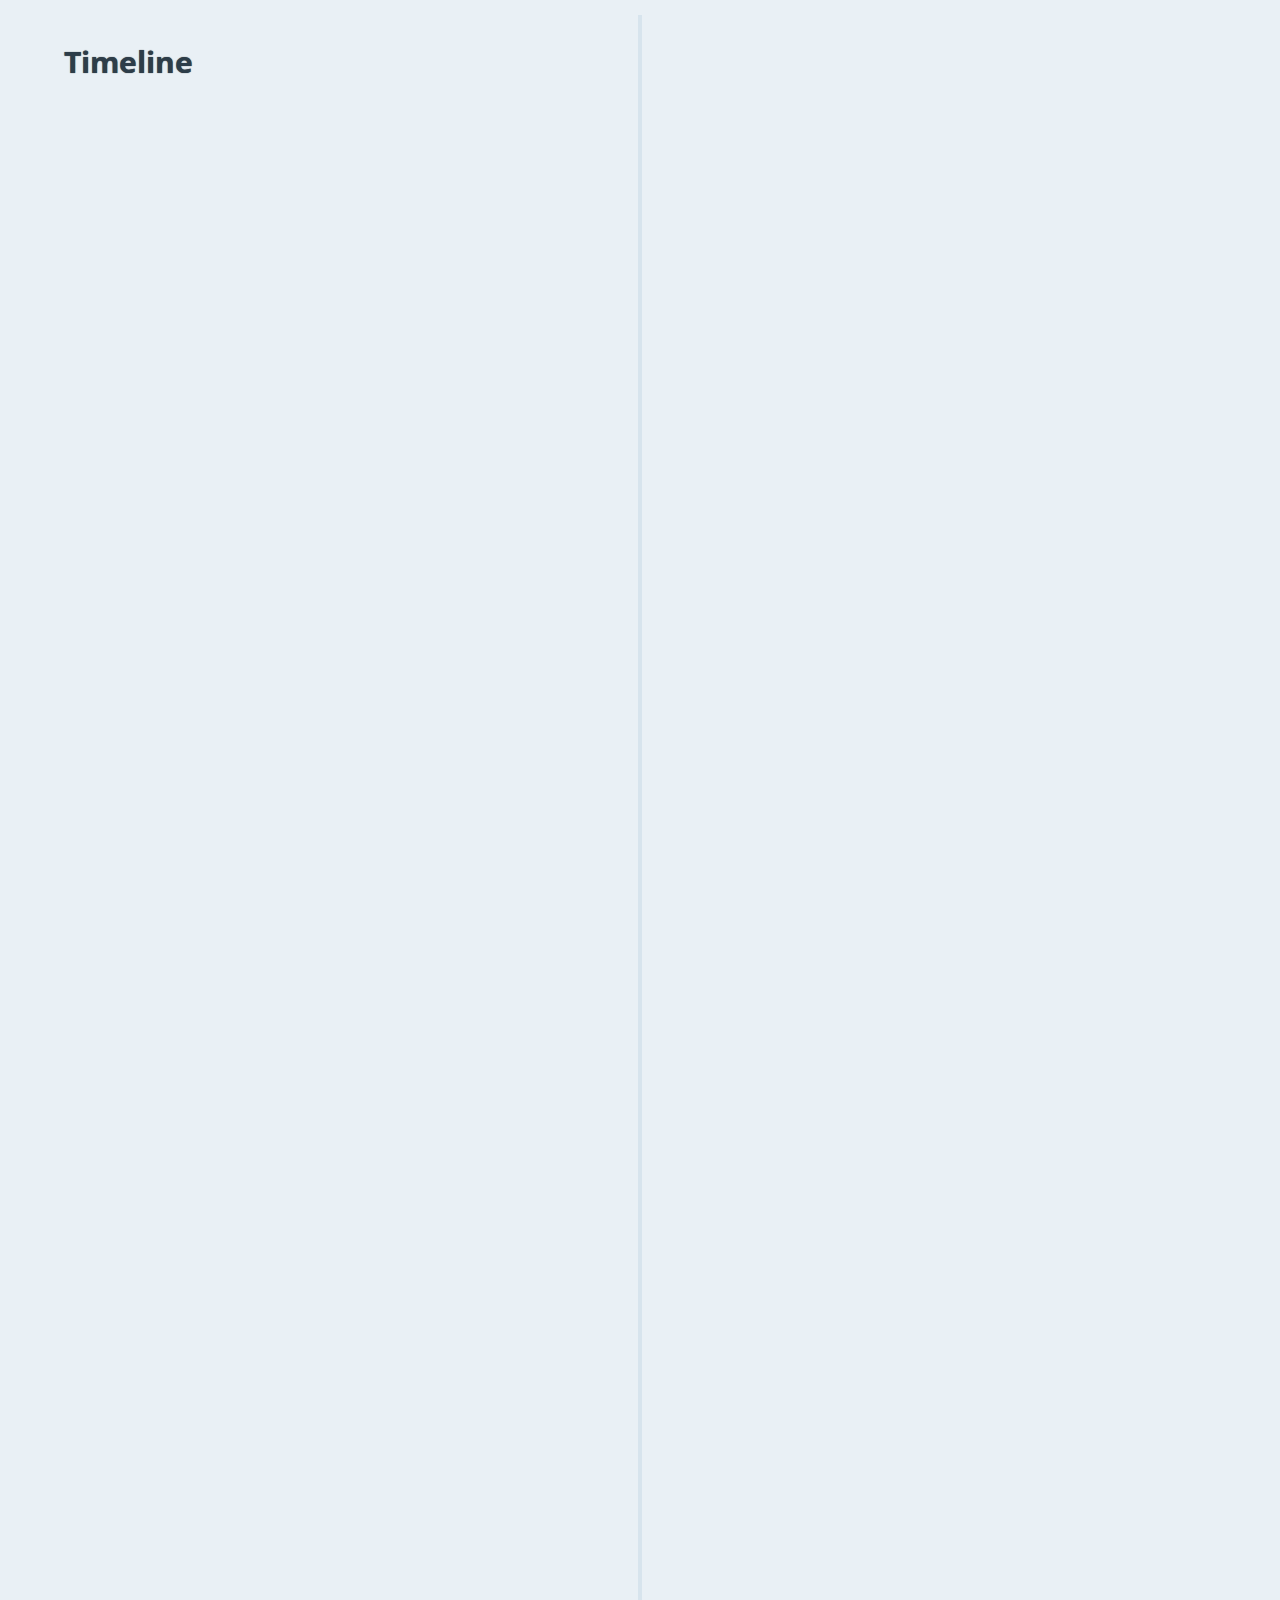
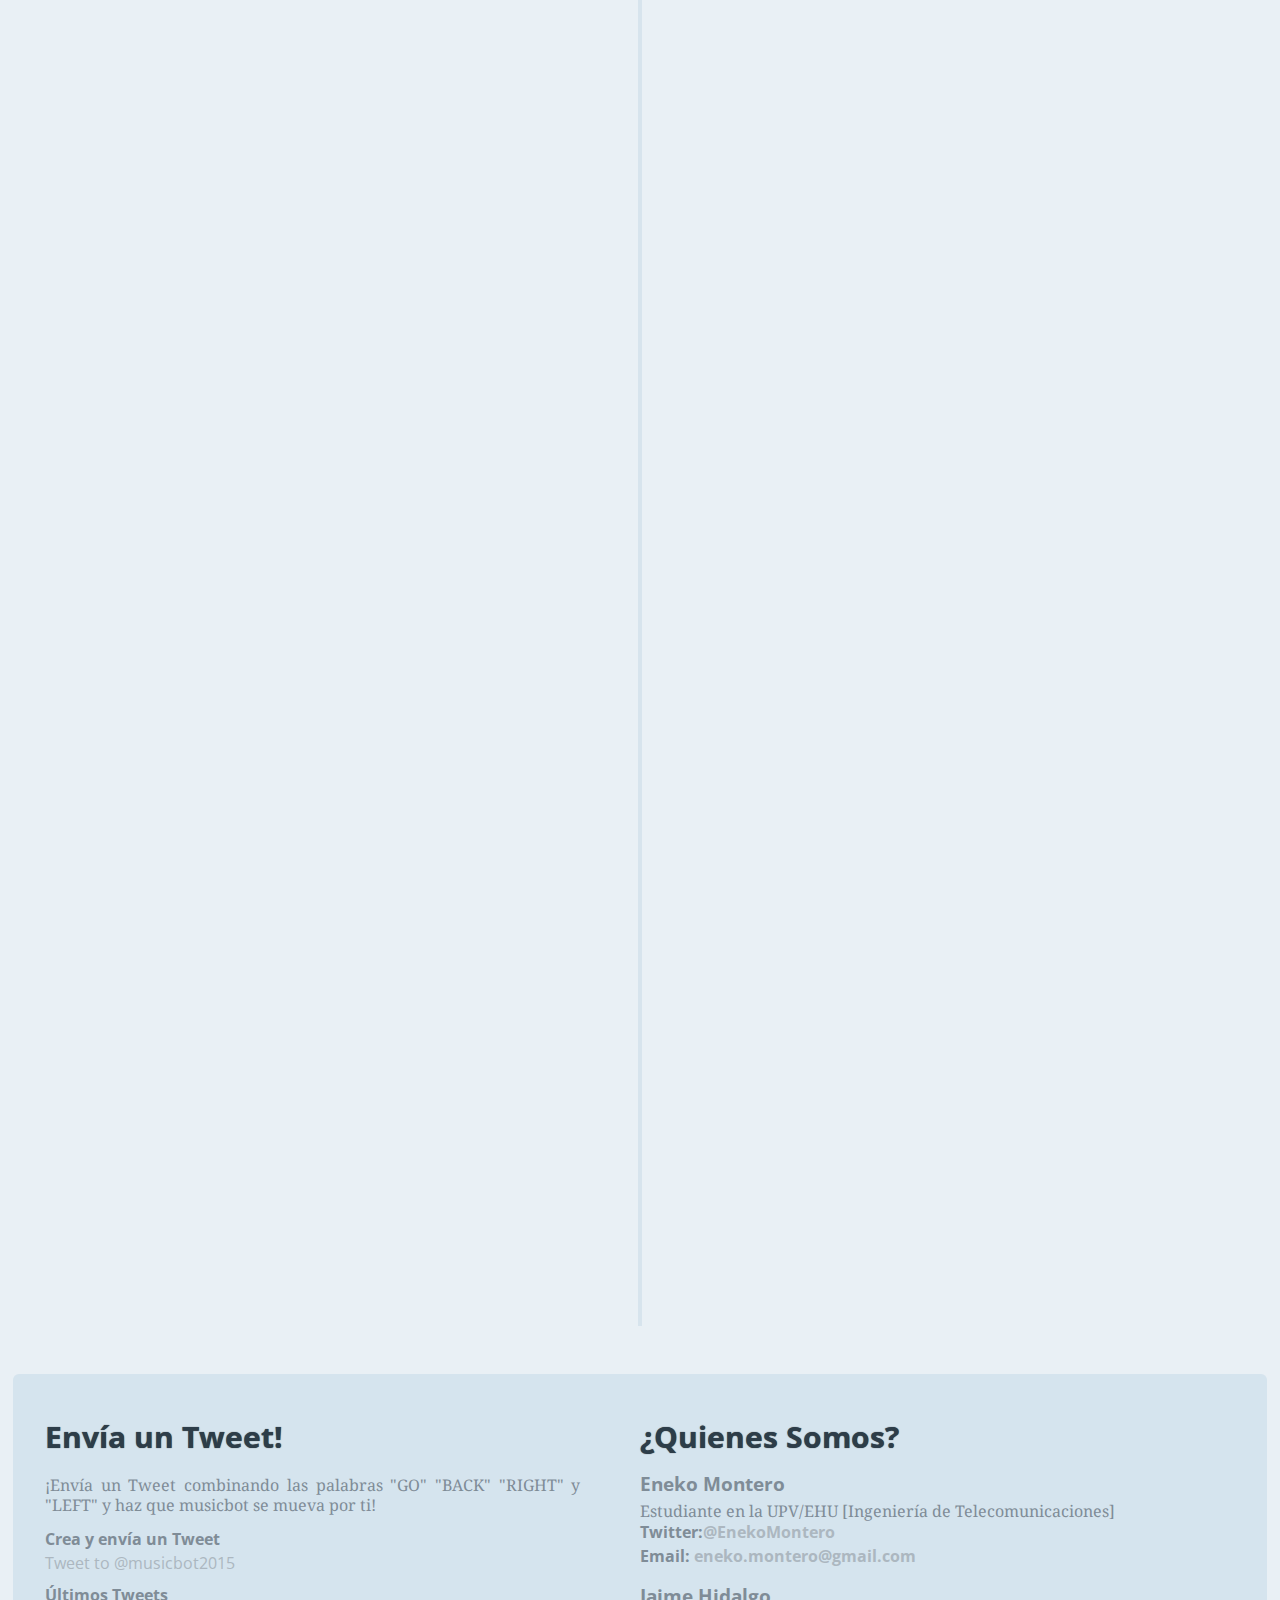
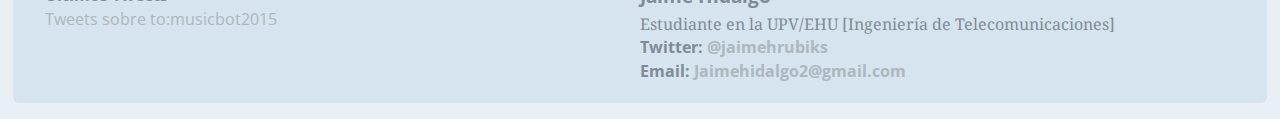
==== commit 14a91b98: "FIN" ====
--- a/index.html
+++ b/index.html
@@ -172,6 +172,9 @@
 <li>Programa en Python o en Java para contactar con la API de Twitter</li>
 <li>Hyperterminal o YarHarPictor para enviar el programa a la pictor</li>
 </ul>
+
+<br>
+A continuación se adjuntan los documentos de la preparación de la práctica requeridos <a href="https://www.dropbox.com/s/74w7xwoue41fjxa/Documentos%20musicBOT.zip?dl=0">Link</a>
     
     </div>
     </section>
@@ -231,7 +234,7 @@
 				<p>Idea inicial de hacer un robot educativo. Pensamos un nombre que realmente no lo identifica.</p>
                 <!--<a target="new" href="https://pbs.twimg.com/media/CVJsRbRW4AAg_bJ.png:large"><img src="https://pbs.twimg.com/media/CVJsRbRW4AAg_bJ.png:large" /></a>
 				<a href="#0" class="cd-read-more">Read more</a>-->
-				<span class="cd-date">Jan 14</span>
+				<span class="cd-date">Nov 12</span>
 			</div> <!-- cd-timeline-content -->
 		</div> <!-- cd-timeline-block -->
 
@@ -244,7 +247,7 @@
 				<h2>El primer prototipo</h2>
 				<p>Primer prototipo del chásis con mucha cinta de carrocero </p>
                 <img src="http://i.imgur.com/15jvqWQ.jpg" />
-				<span class="cd-date">Jan 18</span>
+				<span class="cd-date">Nov 14</span>
 			</div> <!-- cd-timeline-content -->
 		</div> <!-- cd-timeline-block -->
 
@@ -258,7 +261,7 @@
 				<p>Segundo prototipo usando un router como chasis</p>
                 <img src="http://i.imgur.com/Abzqm1b.jpg" />
                 
-				<span class="cd-date">Jan 24</span>
+				<span class="cd-date">Nov 16</span>
 			</div> <!-- cd-timeline-content -->
 		</div> <!-- cd-timeline-block -->
 
@@ -274,7 +277,7 @@
 <!--<img src="https://i.imgur.com/nNMCq4h.jpg" />-->
 <img src="http://i.imgur.com/AdBGbXc.png" />
 				<a href="http://www.thingiverse.com/thing:1188478" class="cd-read-more">Ver el diseño en Thingiverse</a>
-				<span class="cd-date">Feb 14</span>
+				<span class="cd-date">Nov 20</span>
 			</div> <!-- cd-timeline-content -->
 		</div> <!-- cd-timeline-block -->
 
@@ -288,7 +291,7 @@
 				<p>Lo damos a conocer en twitter</p>
                 <blockquote class="twitter-tweet" lang="es"><p lang="es" dir="ltr">Preparando con <a href="https://twitter.com/jaimehrubiks">@jaimehrubiks</a> <a href="https://twitter.com/hashtag/musicbot?src=hash">#musicbot</a>,un primo feo de <a href="https://twitter.com/escornabot">@escornabot</a> <a href="https://t.co/n6TL3eFAgB">pic.twitter.com/n6TL3eFAgB</a></p>&mdash; Eneko Montero (@EnekoMontero) <a href="https://twitter.com/EnekoMontero/status/668868855960334336">noviembre 23, 2015</a></blockquote>
 <script async src="//platform.twitter.com/widgets.js" charset="utf-8"></script>
-				<span class="cd-date">Feb 18</span>
+				<span class="cd-date">Nov 23</span>
 			</div> <!-- cd-timeline-content -->
 		</div> <!-- cd-timeline-block -->
 
@@ -302,7 +305,7 @@
 				<p>A escornabot (robot en el que nos hemos basado) le gusta y nos pide más información </p>
                 <blockquote class="twitter-tweet" lang="es"><p lang="es" dir="ltr"><a href="https://twitter.com/EnekoMontero">@EnekoMontero</a> <a href="https://twitter.com/jaimehrubiks">@jaimehrubiks</a> Ei! mola! no nos lo vas a presentar por la lista de correo? Queremos saber más de el! :D&#10;<a href="https://t.co/DwSuQMugb0">https://t.co/DwSuQMugb0</a></p>&mdash; escornabot (@escornabot) <a href="https://twitter.com/escornabot/status/671449963235319808">noviembre 30, 2015</a></blockquote>
 <script async src="//platform.twitter.com/widgets.js" charset="utf-8"></script>
-				<span class="cd-date">Feb 26</span>
+				<span class="cd-date">Nov 30</span>
 			</div> <!-- cd-timeline-content -->
 		</div> <!-- cd-timeline-block -->
         
@@ -319,7 +322,7 @@
 				<h2>Y una de luces!</h2>
 				<p>Decidimos poner unos leds RGB como faros para dar juego y un buzzer</p>
                 <img src="http://i.imgur.com/L41tt3A.jpg" />
-				<span class="cd-date">Jan 14</span>
+				<span class="cd-date">Dic 1</span>
 			</div> <!-- cd-timeline-content -->
 		</div> <!-- cd-timeline-block -->
         
@@ -336,7 +339,7 @@
 				<p>Una vez hecho el modo manual decidimos intentar manejar el robot vía twitter. </p>
                 <a href="https://twitter.com/musicbot2015" class="twitter-follow-button" data-show-count="false" data-lang="es" data-size="large" data-dnt="true">Seguir a @musicbot2015</a>
 <script>!function(d,s,id){var js,fjs=d.getElementsByTagName(s)[0],p=/^http:/.test(d.location)?'http':'https';if(!d.getElementById(id)){js=d.createElement(s);js.id=id;js.src=p+'://platform.twitter.com/widgets.js';fjs.parentNode.insertBefore(js,fjs);}}(document, 'script', 'twitter-wjs');</script>
-				<span class="cd-date">Jan 14</span>
+				<span class="cd-date">Dic 1</span>
 			</div> <!-- cd-timeline-content -->
 		</div> <!-- cd-timeline-block -->
         
@@ -353,7 +356,7 @@
 				<p>Primer tweet oficial probando la funcionalidad</p>
                 <blockquote class="twitter-tweet" lang="es"><p lang="es" dir="ltr">hola <a href="https://twitter.com/musicbot2015">@musicbot2015</a> 1a prueba oficial. Go 3 right impostor back 2 right right left y ya está! cc <a href="https://twitter.com/jaimehrubiks">@jaimehrubiks</a></p>&mdash; Eneko Montero (@EnekoMontero) <a href="https://twitter.com/EnekoMontero/status/672064215096651776">diciembre 2, 2015</a></blockquote>
 <script async src="//platform.twitter.com/widgets.js" charset="utf-8"></script>
-				<span class="cd-date">Jan 14</span>
+				<span class="cd-date">Dic 2</span>
 			</div> <!-- cd-timeline-content -->
 		</div> <!-- cd-timeline-block -->
         
@@ -376,11 +379,25 @@
                  </p>
                  <a target="new" href="https://groups.google.com/forum/#!topic/escornabot_users/wdvPqIfMfk4" class="cd-read-more">Ver la presentación</a>
                 
-				<span class="cd-date">Jan 14</span>
-			</div> <!-- cd-timeline-content -->
-		</div> <!-- cd-timeline-block -->
-        
-        
+				<span class="cd-date">Dic 10</span>
+			</div> <!-- cd-timeline-content -->
+		</div> <!-- cd-timeline-block -->
+        
+        <div class="cd-timeline-block">
+			<div class="cd-timeline-img cd-location">
+				<img src="img/cd-icon-location.svg" alt="Location">
+			</div> <!-- cd-timeline-img -->
+
+			<div class="cd-timeline-content">
+				<h2>¡Espera!</h2>
+				<p>A la sección educativa de bq les gusta el proyecto y nos sigue. Además hace de forma pública referencia a nuestro proyecto.
+                <blockquote class="twitter-tweet" lang="es"><p lang="es" dir="ltr">La familia de printbots crece. El conocimiento libre es perfecto para la educación. <a href="https://t.co/q6ww45hEG3">https://t.co/q6ww45hEG3</a></p>&mdash; BQ Academy España (@BQAcademyES) <a href="https://twitter.com/BQAcademyES/status/675751680701571076">diciembre 12, 2015</a></blockquote>
+<script async src="//platform.twitter.com/widgets.js" charset="utf-8"></script>
+                 </p>
+                
+				<span class="cd-date">Dic 12</span>
+			</div> <!-- cd-timeline-content -->
+		</div> <!-- cd-timeline-block -->
         
         
         
